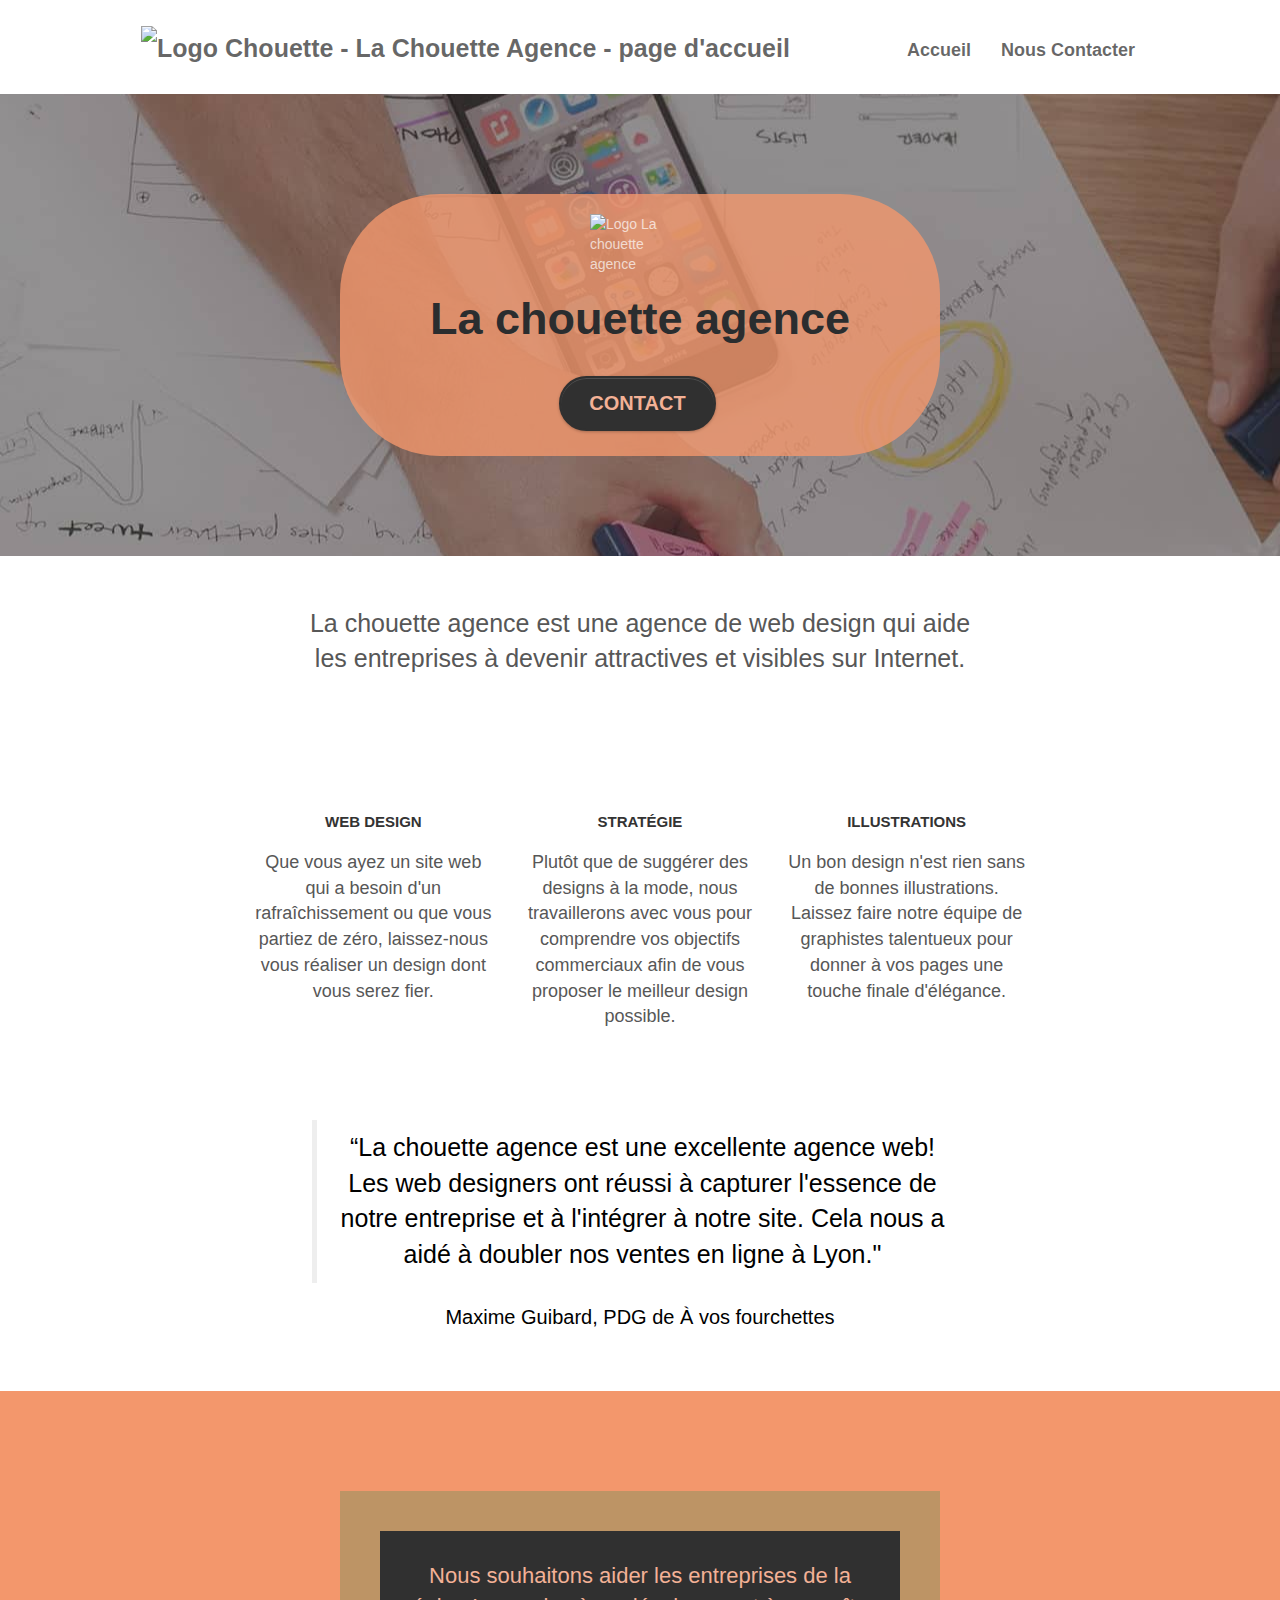
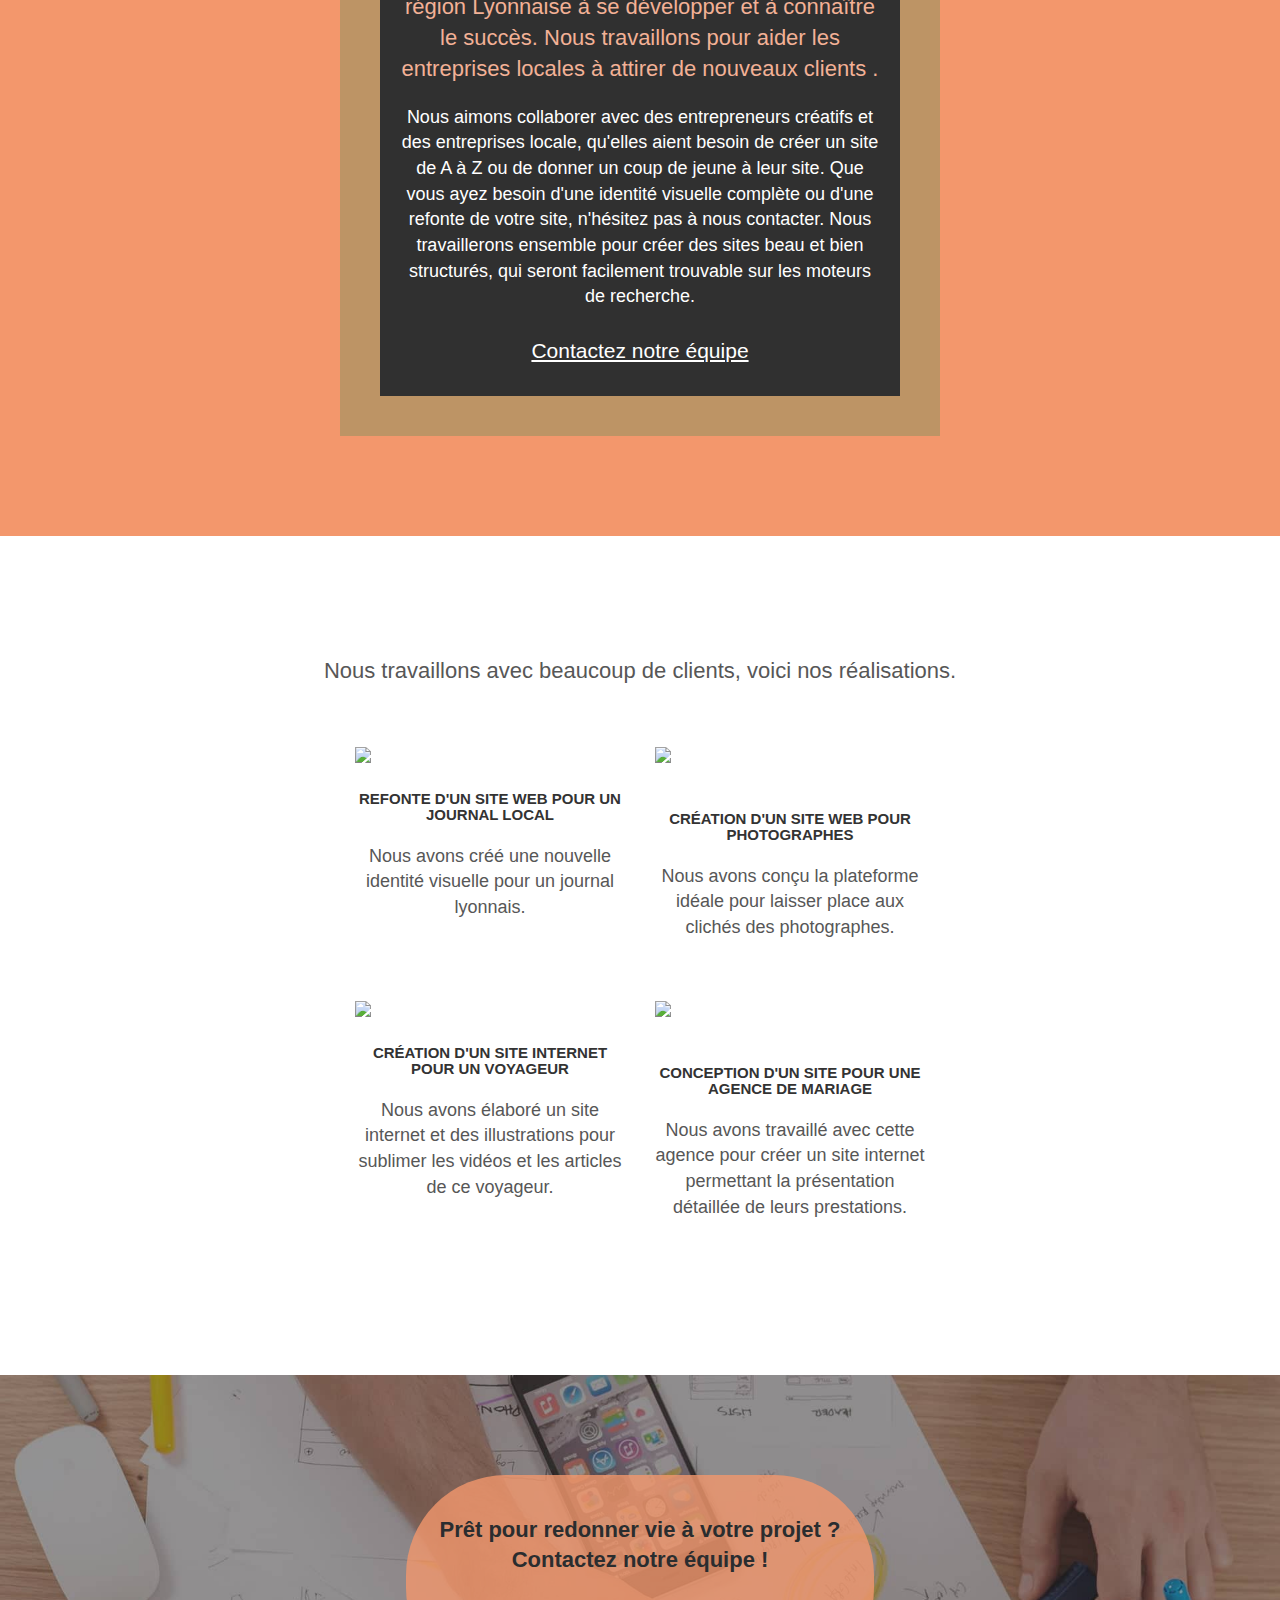
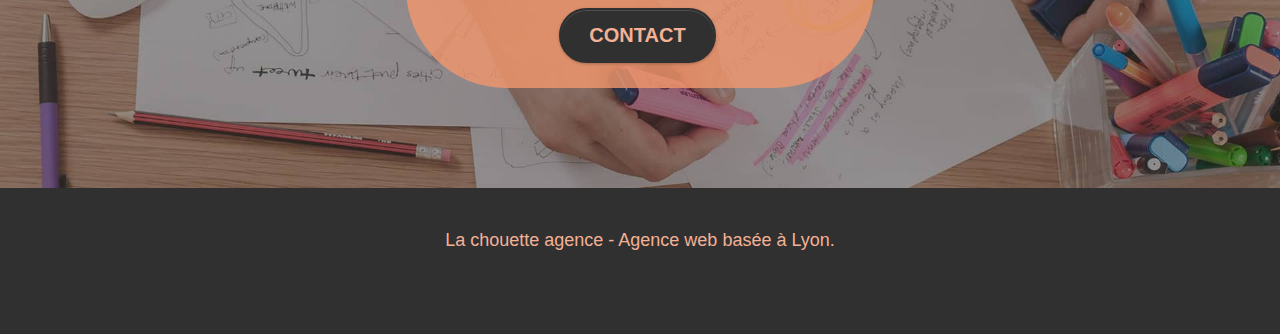
==== index.html @ 779ee321 "Contrast tweak" ====
<!doctype html>

<!-- langue fr -->
<html lang="fr-fr">
	
<head>
    <meta charset="utf-8">
    <meta name="viewport" content="width=device-width, initial-scale=1.0, viewport-fit=cover">
   
	<!-- supression balise meta keywords -->

	<!-- titre et description avec mots clefs -->
    <title>La Chouette Agence | Entreprise de Web design à Lyon</title>
	<meta name="description" content="Entreprise de web design situé a Lyon, conception ou refonte de votre site web, La chouette agence apporte son expertise aux entreprises et vous accompagne dans votre stratégie de création graphique de site web.">
    
	<link rel="canonical" href="https://Docstone.github.io/la-chouette-agence/index.html" />
	<!-- changement du favicon en png -->
    <link rel="shortcut icon" type="image/png" href="./img/favicon.png">
	<link rel="stylesheet" type="text/css" href="./css/bootstrap.min.css">
	<link rel="stylesheet" type="text/css" href="./css/font-awesome.min.css">
	<link rel="stylesheet" type="text/css" href="./css/et-line.min.css">
	<link rel="stylesheet" type="text/css" href="./css/style.css">
	
	<!-- Added defer attribute -->
	<script defer src="./js/jquery-2.1.0.min.js"></script>
	<script defer src="./js/bootstrap.min.js"></script>
	<script defer src="./js/blocs.min.js"></script>
	<script defer src="./js/jquery.touchSwipe.min.js"></script>
	<script defer src="./js/gmaps.min.js"></script>
    
	<!-- Analytics -->
	<!-- Global site tag (gtag.js) - Google Analytics -->
	<script async src="https://www.googletagmanager.com/gtag/js?id=G-BGSCQG3C2S"></script>
	<script>
	window.dataLayer = window.dataLayer || [];
	function gtag(){dataLayer.push(arguments);}
	gtag('js', new Date());

	gtag('config', 'G-CF6H5N7N02');
	</script>
	
	<!-- Search Console Validation -->
	<meta name="google-site-verification" content="vYrtSGCe31NIFVa64CHP50HVrEMsfzsFNHKyQvnLWdw" />
	
	<!-- Analytics END -->
    
</head>
<body>
	<!-- Principal conteneur -->
	<div class="page-container">
		
	<!-- bloc-0 -->
		<div class="bloc bgc-white l-bloc " id="bloc-0">
			<div class="container bloc-sm">

				<nav class="navbar row">
					<div class="navbar-header">
						<!-- supression texte 1px -->
						<!-- ajout attribut alt & plus grande police -->
						<a class="navbar-brand" href="index.html"><img src="img/la-chouette-agence.png" alt="Logo Chouette - La Chouette Agence - page d'accueil" height="50" /></a>
						<!-- supression texte 1px -->
						<button id="nav-toggle" type="button" class="ui-navbar-toggle navbar-toggle" data-toggle="collapse" data-target=".navbar-1">
							<span class="sr-only">Toggle navigation</span><span class="icon-bar"></span><span class="icon-bar"></span><span class="icon-bar"></span>
						</button>
					</div>
					<div class="collapse navbar-collapse navbar-1 special-dropdown-nav">
						<ul class="site-navigation nav navbar-nav">
							<li>
								<a class="nav-link" href="index.html">Accueil</a>
							</li>
							<!-- supression list-item vide -->
							<li>
								<!-- renommer page contact / supression charactere unicode-->
								<a class="nav-link" href="contact.html">Nous Contacter</a>
							</li>
						</ul>
					</div>
				</nav>
			</div>
		</div>
		<!-- bloc-0 END -->

		<!-- bloc-1-presentation -->
		<div class="bloc bgc-dark-slate-blue bg-banniere d-bloc bg-t-edge bloc-bg-texture texture-paper b-parallax" id="bloc-1-hero">
			<div class="container bloc-lg">
				<div class="row tight-width-whitespace">
					<div class="col-sm-12 bg-contrast rounded">
						<img src="img/logo.png" class="center-block image-resize-mode" width="100" alt="Logo La chouette agence"/>
						<h1 class="text-center hero-bloc-text tc-white">
							La chouette agence
						</h1>
						<div class="text-center">
							<a href="contact.html" class="btn btn-lg btn-clean btn-rd cta-hero btn-atomic-tangerine" id="cta-hero">Contact</a>
						</div>
					</div>
				</div>
			</div>
		</div>
		<!-- bloc-1-presentation END -->

		<!-- bloc-2-services -->
		<div class="bloc bgc-white l-bloc" id="bloc-2-services">
			<div class="container bloc-md">
				<div class="row">
					<div class="col-sm-12 text-center">
						<!-- replaced img with h2 -->
						<h2 class="title">La chouette agence est une agence de web design qui aide les entreprises à devenir attractives et visibles sur Internet.</h2>
					</div>
				</div>
				<div class="row voffset-lg med-width-whitespace">
					<div class="col-sm-4">
						<div class="text-center">
							<span class="et-icon-browser sm-shadow icon-dark-slate-blue icons icon-lg"></span>
						</div>
						<h3 class="mg-md text-center">
							Web design
						</h3>
						<p class="text-center ">
							Que vous ayez un site web qui a besoin d'un rafraîchissement ou que vous partiez de zéro, laissez-nous vous réaliser un design dont vous serez fier.
						</p>
					</div>
					<div class="col-sm-4">
						<div class="text-center">
							<span class="et-icon-presentation sm-shadow icon-dark-slate-blue icons icon-lg"></span>
						</div>
						<h3 class="mg-md text-center">
							Stratégie
						</h3>
						<p class="text-center ">
							Plutôt que de suggérer des designs à la mode, nous travaillerons avec vous pour comprendre vos objectifs commerciaux afin de vous proposer le meilleur design possible.<br>
						</p>
					</div>
					<div class="col-sm-4">
						<div class="text-center">
							<span class="et-icon-edit sm-shadow icon-dark-slate-blue icons icon-lg"></span>
						</div>
						<h3 class="mg-md text-center">
							Illustrations
						</h3>
						<p class="text-center ">
							Un bon design n'est rien sans de bonnes illustrations. Laissez faire notre équipe de graphistes talentueux pour donner à vos pages une touche finale d'élégance.
						</p>
					</div>
				</div>
				<div class="row voffset-lg voffset">
					<div class="col-xs-12 col-md-8 col-md-offset-2 text-center">
						<!-- replaced img with blockquote -->
						<blockquote class="quote">
							“La chouette agence est une excellente agence web! Les
							web designers ont réussi à capturer l'essence de notre
							entreprise et à l'intégrer à notre site. Cela nous a aidé à
							doubler nos ventes en ligne à Lyon."
						</blockquote>
						<p class="quote__sign">Maxime Guibard, PDG de À vos fourchettes</p>
					</div>
				</div>
			</div>
		</div>
		<!-- bloc-2-services END -->

		<!-- bloc-3-what-i-do -->
		<div class="bloc tc-white bgc-atomic-tangerine bg-presentation d-bloc bloc-bg-texture texture-paper b-parallax" id="bloc-3-what-i-do">
			<div class="container bloc-lg">
				<div class="row tight-width-whitespace black-background">
					<div class="col-sm-12 bgc-black">
						<h2 class="mg-md text-center tc-white text-contrast">
							Nous souhaitons aider les entreprises de la région Lyonnaise à se développer et à connaître le succès. Nous travaillons pour aider les entreprises locales à attirer de nouveaux clients .<br>
						</h2>
						<p class="text-center white">
							Nous aimons collaborer avec des entrepreneurs créatifs et des entreprises locale, qu'elles aient besoin de créer un site de A à Z ou de donner un coup de jeune à leur site. Que vous ayez besoin d'une identité visuelle complète ou d'une refonte de votre site, n'hésitez pas à nous contacter. Nous travaillerons ensemble pour créer des sites beau et bien structurés, qui seront facilement trouvable sur les moteurs de recherche. <br><br>
							 <a class="link-contrast" href="contact.html">Contactez notre équipe</a>
						</p>
					</div>
				</div>
			</div>
		</div>
		<!-- bloc-3-what-i-do END -->

		<!-- bloc-4-portfolio -->
		<div class="bloc bgc-white bg-lines-h2-bg bg-repeat l-bloc" id="bloc-4-portfolio">
			<div class="container bloc-lg">
				<div class="row">
					<div class="col-sm-12 text-center">
						<h2>Nous travaillons avec beaucoup de clients, voici nos réalisations.</h2>
					</div>
				</div>
				<div class="row tight-width-whitespace portfolio-row">
					<div class="col-sm-6">
						<a href="#" data-lightbox="img/1-LG.jpg" data-gallery-id="gallery-1" data-caption="Refonte d'un site web pour un journal local" data-frame="snapshot-lb"><img src="img/1.jpg" alt="Refonte d'un site web pour journal" class="img-responsive portfolio-thumb" /></a>
						<h3 class="mg-md text-center">
							Refonte d'un site web pour un journal local
						</h3>
						<p class="text-center">
							Nous avons créé une nouvelle identité visuelle pour un journal lyonnais.
						</p>
					</div>
					<div class="col-sm-6">
						<a href="#" data-lightbox="img/2-LG.jpg" data-gallery-id="gallery-1" data-caption="Création d'un site web pour photographes" data-frame="snapshot-lb"><img src="img/2.jpg" class="img-responsive portfolio-thumb" alt="Création d'un site web pour photographes" /></a>
						<h3 class="mg-md text-center">
							Création d'un site web pour photographes
						</h3>
						<p class="text-center">
							Nous avons conçu la plateforme idéale pour laisser place aux clichés des photographes.
						</p>
					</div>
				</div>
				<div class="row tight-width-whitespace portfolio-row">
					<div class="col-sm-6">
						<a href="#" data-lightbox="img/3-LG.jpg" data-gallery-id="gallery-1" data-caption="Création d'un site internet pour un voyageur" data-frame="snapshot-lb"><img src="img/3.jpg" class="img-responsive portfolio-thumb" alt="Création d'un site web pour voyageur"/></a>
						<h3 class="mg-md text-center">
							Création d'un site internet pour un voyageur
						</h3>
						<p class="text-center">
							Nous avons élaboré un site internet et des illustrations pour sublimer les vidéos et les articles de ce voyageur.
						</p>
					</div>
					<div class="col-sm-6">
						<a href="#" data-lightbox="img/4-LG.jpg" data-gallery-id="gallery-1" data-caption="Conception d'un site pour une agence de mariage" data-frame="snapshot-lb"><img src="img/4.jpg" class="img-responsive portfolio-thumb" alt="Création d'un site web pour agence de mariage" /></a>
						<h3 class="mg-md text-center">
							Conception d'un site pour une agence de mariage
						</h3>
						<p class="text-center">
							Nous avons travaillé avec cette agence pour créer un site internet permettant la présentation détaillée de leurs prestations.
						</p>
					</div>
				</div>
			</div>
		</div>
		<!-- bloc-4-portfolio END -->

		<!-- bloc-5-cta -->
		<div class="bloc bgc-dark-slate-blue bg-banniere d-bloc bloc-bg-texture texture-paper" id="bloc-5-cta">
			<div class="container bloc-lg">
				<div class="row bg-contrast rounded bot-container">
					<h2 class="text-center tc-white font-700">
						Prêt pour redonner vie à votre projet ?<br>Contactez notre équipe !
					</h2>
					<div class="col-sm-12 text-center">
						<a href="contact.html" class="btn btn-atomic-tangerine btn-clean btn-rd btn-lg cta-hero">Contact</a>
					</div>
				</div>
			</div>
		</div>
		<!-- bloc-5-cta END -->

		<!-- ScrollToTop Button -->
		<a class="bloc-button btn btn-d scrollToTop" onclick="scrollToTarget('1')"><span class="fa fa-chevron-up"></span></a>
		<!-- ScrollToTop Button END-->

		<!-- Footer - bloc-8 -->
		<div class="bloc bgc-black d-bloc" id="bloc-8">
			<div class="container bloc-sm">
				<div class="row">
					<div class="col-sm-12">
						<p class="text-center white text-contrast">
							La chouette agence - Agence web basée à Lyon.<br>
						</p>
						<div class="row row-no-gutters social">
							<div class="col-sm-3">
								<div class="text-center">
									<a class="social" title="Twitter" href="https://twitter.com/"><span class="fa fa-twitter icon-md"></span></a>
								</div>
							</div>
							<div class="col-sm-3">
								<div class="text-center">
									<a  class="social" title="Facebook" href="https://www.facebook.com/"><span class="fa fa-facebook icon-md"></span></a>
								</div>
							</div>
							<div class="col-sm-3">
								<div class="text-center">
									<a class="social" title="Dribble" href="https://dribble.com/"><span class="fa fa-dribbble icon-md"></span></a>
								</div>
							</div>
							<div class="col-sm-3">
								<div class="text-center">
									<a class="social" title="Instagram" href="https://www.instagram.com/"><span class="fa fa-instagram icon-md"></span></a>
								</div>
							</div>
							<!-- Supression div Keyword  -->
						</div>
						<!-- supression des liens annuaire et partenaire non pertinents -->
					</div>
				</div>
			</div>
		</div>
	<!-- Footer - bloc-8 END -->
	</div>
<!-- Principal conteneur END -->
    

</body>
</html>
---- css/style.css ----
body {
    margin: 0;
    padding: 0;
    background: #FFF;
    overflow-x: hidden;
    -webkit-font-smoothing: antialiased;
    -moz-osx-font-smoothing: grayscale;
}

a,
button {
    transition: all .3s ease-in-out;
    outline: none;
}

a:hover {
    text-decoration: none;
    cursor: pointer;
}

#page-loading-blocs-notifaction {
    position: fixed;
    top: 0;
    bottom: 0;
    width: 100%;
    z-index: 100000;
    background: #FFFFFF url("../img/pageload-spinner.gif") no-repeat center center;
}

.bloc {
    width: 100%;
    clear: both;
    background: 50% 50% no-repeat;
    padding: 0 50px;
    -webkit-background-size: cover;
    -moz-background-size: cover;
    -o-background-size: cover;
    background-size: cover;
    position: relative;
}

.bloc .container {
    padding-left: 0;
    padding-right: 0;
}

.bloc-lg {
    padding: 100px 50px;
}

.bloc-md {
    padding: 50px;
}

.bloc-sm {
    padding: 20px 50px;
}

.bg-center,
.bg-l-edge,
.bg-r-edge,
.bg-t-edge,
.bg-b-edge,
.bg-tl-edge,
.bg-bl-edge,
.bg-tr-edge,
.bg-br-edge,
.bg-repeat {
    -webkit-background-size: auto;
    -moz-background-size: auto;
    -o-background-size: auto;
    background-size: auto;
}

.bg-repeat {
    background: repeat;
}

.bg-t-edge {
    background: top no-repeat;
}

.bloc-bg-texture::before {
    content: "";
    background-size: 2px 2px;
    position: absolute;
    top: 0;
    bottom: 0;
    left: 0;
    right: 0;
}

.texture-paper::before {
    background: url("../img/texture-paper.png");
    background-size: 280px 280px;
}

.b-parallax {
    background-attachment: fixed;
}

.d-bloc {
    color: rgba(255, 255, 255, .7);
}

.d-bloc button:hover {
    color: rgba(255, 255, 255, .9);
}

.d-bloc .icon-round,
.d-bloc .icon-square,
.d-bloc .icon-rounded,
.d-bloc .icon-semi-rounded-a,
.d-bloc .icon-semi-rounded-b {
    border-color: rgba(255, 255, 255, .9);
}

.d-bloc .divider-h span {
    border-color: rgba(255, 255, 255, .2);
}

.d-bloc .a-btn,
.d-bloc .navbar a,
.d-bloc .navbar-brand,
.d-bloc a .icon-sm,
.d-bloc a .icon-lg,
.d-bloc a .icon-xl,
.d-bloc h1 a,
.d-bloc h2 a,
.d-bloc h3 a,
.d-bloc h4 a,
.d-bloc h5 a,
.d-bloc h6 a
{
    color: white;
}

.d-bloc .a-btn:hover,
.d-bloc .navbar a:hover,
.d-bloc .navbar-brand:hover,
.d-bloc a:hover .icon-sm,
.d-bloc a:hover .icon-md,
.d-bloc a:hover .icon-lg,
.d-bloc a:hover .icon-xl,
.d-bloc h1 a:hover,
.d-bloc h2 a:hover,
.d-bloc h3 a:hover,
.d-bloc h4 a:hover,
.d-bloc h5 a:hover,
.d-bloc h6 a:hover
{
    color: rgba(255, 255, 255, 1);
}

.d-bloc .navbar-toggle .icon-bar {
    background: rgba(255, 255, 255, 1);
}

.d-bloc .btn-wire,
.d-bloc .btn-wire:hover {
    color: rgba(255, 255, 255, 1);
    border-color: rgba(255, 255, 255, 1);
}

.d-bloc .panel {
    color: rgba(0, 0, 0, .5);
}

.d-bloc .panel button:hover {
    color: rgba(0, 0, 0, .7);
}

.d-bloc .panel icon {
    border-color: rgba(0, 0, 0, .7);
}

.d-bloc .panel .divider-h span {
    border-color: rgba(0, 0, 0, .1);
}

.d-bloc .panel .a-btn {
    color: rgba(0, 0, 0, .6);
}

.d-bloc .panel .a-btn:hover {
    color: rgba(0, 0, 0, 1);
}

.d-bloc .panel .btn-wire,
.d-bloc .panel .btn-wire:hover {
    color: rgba(0, 0, 0, .7);
    border-color: rgba(0, 0, 0, .3);
}

.d-bloc .panel,
.l-bloc {
    color: rgba(0, 0, 0, .5);
}



.l-bloc .icon-round,
.l-bloc .icon-square,
.l-bloc .icon-rounded,
.l-bloc .icon-semi-rounded-a,
.l-bloc .icon-semi-rounded-b {
    border-color: rgba(0, 0, 0, .7);
}

.d-bloc .panel .divider-h span,
.l-bloc .divider-h span {
    border-color: rgba(0, 0, 0, .1);
}

.d-bloc .panel .a-btn,
.l-bloc .a-btn,
.l-bloc .navbar a,
.l-bloc .navbar-brand,
.l-bloc a .icon-sm,
.l-bloc a .icon-md,
.l-bloc a .icon-lg,
.l-bloc a .icon-xl,
.l-bloc h1 a,
.l-bloc h2 a,
.l-bloc h3 a,
.l-bloc h4 a,
.l-bloc h5 a,
.l-bloc h6 a,
.l-bloc p a {
    color: rgba(0, 0, 0, .6);
}

.d-bloc .panel .a-btn:hover,
.l-bloc .a-btn:hover,
.l-bloc .navbar a:hover,
.l-bloc .navbar-brand:hover,
.l-bloc a:hover .icon-sm,
.l-bloc a:hover .icon-md,
.l-bloc a:hover .icon-lg,
.l-bloc a:hover .icon-xl,
.l-bloc h1 a:hover,
.l-bloc h2 a:hover,
.l-bloc h3 a:hover,
.l-bloc h4 a:hover,
.l-bloc h5 a:hover,
.l-bloc h6 a:hover,
.l-bloc p a:hover {
    color: rgba(0, 0, 0, 1);
}

.l-bloc .navbar-toggle .icon-bar {
    color: rgba(0, 0, 0, .6);
}

.d-bloc .panel .btn-wire,
.d-bloc .panel .btn-wire:hover,
.l-bloc .btn-wire,
.l-bloc .btn-wire:hover {
    color: rgba(0, 0, 0, .7);
    border-color: rgba(0, 0, 0, .3);
}

.voffset {
    margin-top: 30px;
}

.voffset-lg {
    margin-top: 80px;
}

.row-no-gutters {
    margin-right: 0;
    margin-left: 0;
}

.row.row-no-gutters > [class^="col-"],
.row.row-no-gutters > [class*=" col-"] {
    padding-right: 0;
    padding-left: 0;
}

#bloc-1-hero h1 {
    font-size: 4.5rem;
    font-weight: 700;
}

.navbar {
    margin-bottom: 0;
    z-index: 1;
}

.navbar-brand {
    height: auto;
    padding: 3px 15px;
    font-size: 25px;
    font-weight: normal;
    font-weight: 600;
    line-height: 44px;
}

.navbar-brand img {
    max-height: 200px;
    margin: 0 5px 0 0;
    display: inline;
}

.navbar-brand img[src$=svg] {
    min-width: 100px;
}

.nav-center .navbar-brand img {
    margin: 0;
}

.navbar .nav {
    padding-top: 2px;
    margin-right: -16px;
    float: right;
    z-index: 1;
}

.nav > li {
    float: left;
    margin-top: 4px;
    font-size: 16px;
}

.navbar-nav .open .dropdown-menu > li > a {
    text-align: inherit;
}

.nav > li a:hover{
    text-decoration: underline;
    border-radius: 60px;
    background: transparent;
}

.nav > li a:focus {
    text-decoration: underline;
    border-radius: 60px;
    border: 2px solid black;
}

.navbar-toggle {
    margin: 10px 10px 0 0;
    border: 0px;
}

.navbar-toggle:hover {
    background: transparent;
}

.navbar-toggle .icon-bar {
    background-color: rgba(0, 0, 0, .5);
    width: 26px;
}

.nav-invert .navbar .nav {
    float: left;
}

.nav-invert .navbar-header,
.nav-invert .navbar-brand {
    float: right;
    position: relative;
    z-index: 2;
}

@media (min-width: 768px) {
    .site-navigation {
        position: absolute;
        top: 50%;
        right: 20px;
        transform: translate(0, -50%);
        -webkit-transform: translateY(-50%);
    }
    .nav > li .dropdown-menu a,
    .nav > li .dropdown-menu a:hover {
        color: #484848;
    }
    .nav-invert .site-navigation {
        left: 0;
        right: 0;
    }
    .nav-center {
        text-align: center;
    }
    .nav-center .navbar-header {
        width: 100%;
    }
    .nav-center .navbar-header,
    .nav-center .navbar-brand,
    .nav-center .nav > li {
        float: none;
        display: inline-block;
    }
    .nav-center .site-navigation {
        position: relative;
        width: 100%;
        right: 0;
        margin-right: 0px;
        margin-top: 20px;
    }
    .nav-center.mini-nav .navbar-toggle {
        float: none;
        margin: 10px auto 0;
    }
}

.nav > li > .dropdown a {
    background: none;
    display: block;
    padding: 14px 15px;
}

nav .caret {
    margin: 0 5px;
}

.dropdown-menu .dropdown-menu {
    top: -8px;
    left: 100%;
}

.dropdown-menu .dropmenu-flow-right {
    top: 100%;
    left: 0;
    margin-left: -1px;
    border-top-left-radius: 0;
    border-top-right-radius: 0;
}

.dropdown-menu .dropdown span {
    border: 4px solid black;
    border-top-color: transparent;
    border-right-color: transparent;
    border-bottom-color: transparent;
    margin: 6px -5px 0 0;
    float: right;
}

.mg-md {
    margin-top: 10px;
    margin-bottom: 20px;
}

.mg-lg {
    margin-top: 10px;
    margin-bottom: 40px;
}

.btn {
    margin: 0 5px 5px 0;
}

.btn.pull-right {
    margin: 0 0 5px 5px;
}

.btn-d,
.btn-d:hover,
.btn-d:focus {
    color: #FFFFFF;
    background: rgba(255, 255, 255, 0.3);
}

button {
    outline: none;
}

.btn-rd {
    border-radius: 40px;
}

.btn-clean {
    border: 2px solid rgba(0, 0, 0, .08);
    border-bottom-color: rgba(0, 0, 0, .1);
    text-shadow: 0 1px 0 rgba(0, 0, 1, .1);
    box-shadow: 0 1px 3px rgba(0, 0, 1, .25), inset 0 1px 0 0 rgba(255, 255, 255, .15);
}

.icon-md{
    font-size: 30px!important;
}

.icon-lg {
    font-size: 60px;
}

.sm-shadow {
    text-shadow: 0 1px 2px rgba(0, 0, 0, .3);
}

.panel-sq,
.panel-sq .panel-heading,
.panel-sq .panel-footer {
    border-radius: 0;
}

.panel-rd {
    border-radius: 30px;
}

.panel-rd .panel-heading {
    border-radius: 29px 29px 0 0;
}

.panel-rd .panel-footer {
    border-radius: 0 0 29px 29px;
}

.form-control {
    border-color: rgba(0, 0, 0, .1);
    box-shadow: none;
}

.scrollToTop {
    width: 40px;
    height: 40px;
    position: fixed;
    bottom: 20px;
    right: 20px;
    opacity: 0;
    z-index: 500;
    transition: all .3s ease-in-out;
}

.scrollToTop span {
    margin-top: 6px;
}

.showScrollTop {
    font-size: 14px;
    opacity: 1;
}

a[data-lightbox] {
    position: relative;
    display: block;
    text-align: center;
}

a[data-lightbox]:hover::before {
    content: "+";
    font-family: "HelveticaNeue-Light", "Helvetica Neue Light", "Helvetica Neue", Helvetica, Arial;
    font-size: 32px;
    width: 50px;
    height: 50px;
    margin-left: -25px;
    border-radius: 50%;
    background: rgba(0, 0, 0, .6);
    color: #FFF;
    font-weight: 100;
    z-index: 1;
    position: absolute;
    top: 50%;
    transform: translateY(-50%);
    -webkit-transform: translateY(-50%);
}

a[data-lightbox]:hover img {
    opacity: 0.6;
    -webkit-animation-fill-mode: none;
    animation-fill-mode: none;
}

#lightbox-modal {
    display: flex;
    align-items: center;
}

#lightbox-modal .modal-dialog {
    width: 90%;
    max-width: 900px;
    margin: 0 auto 0;
}

#lightbox-modal .modal-dialog img {
    max-height: 90vh;
    margin: 0 auto;
}

.lightbox-caption {
    padding: 20px;
    color: #FFF;
    background: rgba(0, 0, 0, .5);
    position: absolute;
    left: 15px;
    right: 15px;
    bottom: 5px;
}

.close-lightbox {
    color: #FFF;
    font-size: 30px;
    position: absolute;
    top: 20px;
    right: 20px;
    z-index: 20;
    background: rgba(0, 0, 0, .5);
    border: none;
    line-height: 30px;
    padding: 0 9px 5px;
    opacity: 0.3;
}

.close-lightbox:hover,
.next-lightbox:hover,
.prev-lightbox:hover {
    opacity: 1.0;
    color: #FFF;
}

.next-lightbox,
.prev-lightbox {
    font-size: 20px;
    color: rgba(255, 255, 255, .9);
    background: rgba(0, 0, 0, .5);
    transition: all .2s ease-in-out;
    position: absolute;
    top: 45%;
    z-index: 1;
    opacity: 0.4;
}

.next-lightbox {
    padding: 6px 8px 1px 13px;
    right: 25px;
}

.prev-lightbox {
    padding: 6px 13px 1px 10px;
    left: 25px;
}

.snapshot-lb .modal-body {
    padding-bottom: 45px;
}

.snapshot-lb .lightbox-caption {
    padding: 0;
    color: rgba(0, 0, 0, .5);
    background: none;
}

h1,
h2,
h3,
h4,
h5,
h6,
p,
label,
.btn,
a {
    font-family: "helvetica";
    font-weight: 400;
    color: #575757;
}

.container {
    max-width: 1000px;
}

.hero-bloc-text {
    font-size: 38px;
}

.hero-bloc-text-sub {
    font-size: 36px;
}

.statement-bloc-text {
    line-height: 26px;
    font-style: italic;
    font-size: 20px;
    text-align: center;
    font-weight: lighter;
    max-width: 520px;
    margin: auto auto auto auto;
}

p {
    font-size: 11px;
}

.tight-width-whitespace {
    max-width: 600px;
    margin: auto auto auto auto;
}

.h1 {
    font-size: 20px;
    font-family: "Open Sans";
}

.cta-hero {
    margin-top: 22px;
    color: #FFFFFF;
    text-transform: uppercase;
    padding: 12px 28px 12px 28px;
    font-size: 20px;
    font-weight: 700;
}

.social {
    max-width: 400px;
    margin: auto auto auto auto;
}

h2 {
    font-size: 22px;
    line-height: 1.4em;
}

h3 {
    font-size: 15px;
    text-transform: uppercase;
    font-weight: 700;
    color: #333333;
}

.med-width-whitespace {
    max-width: 800px;
    margin: auto auto auto auto;
    box-shadow: 0px 0px 0px #000000;
}

h1 {
    color: #333333;
}

h4 {
    color: #333333;
}

.icons {
    margin-bottom: 14px;
    margin-top: 24px;
}

.white {
    color: #FFFFFF;
}

.portfolio-thumb {
    margin-bottom: 24px;
}

.portfolio-row {
    margin-bottom: 44px;
    margin-top: 50px;
}

.avatar {
    box-shadow: 0px 4px 9px rgba(0, 0, 0, 0.3);
}

.black-background {
    background-color: rgba(165, 147, 99, 0.7);
    padding: 40px 40px 40px 40px;
}

.bold-link {
    font-weight: 900;
    text-decoration: underline;
}

.bgc-white {
    background-color: #FFFFFF;
}

.bgc-dark-slate-blue {
    background-color: #364577;
}

.bgc-atomic-tangerine {
    background-color: #F3976C;
}

.tc-white {
    color: #2A2D2F;
}

.btn-atomic-tangerine {
    background: #303030;
    color: #F3B196;
    border: 2px solid #303030;
}

.btn-atomic-tangerine:hover, .btn-atomic-tangerine:focus {
    background: #ccc5c5;
    color: #303030;
    border: 2px solid black;
}

.ltc-white {
    color: #FFFFFF;
}

.ltc-white:hover {
    color: #cccccc;
}

.ltc-atomic-tangerine {
    color: #F3976C;
}

.ltc-atomic-tangerine:hover {
    color: #c27956;
}

.icon-dark-slate-blue {
    color: #364577;
    border-color: #364577;
}

.bg-dots-bg {
    background-image: url("../img/dots-bg.png");
}

.bg-lines-h2-bg {
    background-image: url("../img/lines-h2-bg.png");
}

.bg-banniere {
    background-image: url("../img/la-chouette-agence-banniere.jpg");
}

.bg-presentation {
    background-image: url("../img/image-de-presentation.jpeg");
}

@media (max-width: 1024px) {
    .bloc {
        padding-left: 20px;
        padding-right: 20px;
    }
    .bloc.full-width-bloc,
    .bloc-tile-2.full-width-bloc .container,
    .bloc-tile-3.full-width-bloc .container,
    .bloc-tile-4.full-width-bloc .container {
        padding-left: 0;
        padding-right: 0;
    }
}

@media (max-width: 992px) and (min-width: 768px) {
    .navbar .nav {
        max-width: 80%
    }
    .nav-center.navbar .nav {
        max-width: 100%
    }
}

@media only screen and (min-device-width: 768px) and (max-device-width: 1024px) and (orientation: landscape) {
    .b-parallax {
        background-attachment: scroll;
    }
}

@media only screen and (min-device-width: 1024px) and (max-device-width: 1366px) and (-webkit-min-device-pixel-ratio: 1.5) {
    .b-parallax {
        background-attachment: scroll;
    }
}

@media (max-width: 991px) {
    .container {
        width: 100%;
    }
    .b-parallax {
        background-attachment: scroll;
    }
    .page-container,
    #hero-bloc {
        overflow-x: hidden;
        position: relative;
    }
    .bloc {
        padding-left: constant(safe-area-inset-left);
        padding-right: constant(safe-area-inset-right);
    }
    .bloc-group,
    .bloc-group .bloc {
        display: block;
        width: 100%;
    }
    .bloc-fill-screen .fill-bloc-top-edge,
    .bloc-fill-screen .fill-bloc-bottom-edge {
        padding: 0 20px;
        padding-left: constant(safe-area-inset-left);
        padding-right: constant(safe-area-inset-right);
    }
}

@media (max-width: 767px) {
    .page-container {
        overflow-x: hidden;
        position: relative;
    }
    h1,
    h2,
    h3,
    h4,
    h5,
    h6,
    p,
    #disqus_thread {
        padding-left: 10px;
        padding-right: 10px;
    }
    .b-parallax {
        background-attachment: scroll;
    }
    .navbar .nav {
        padding-top: 0;
        border-top: 1px solid rgba(0, 0, 0, .2);
        float: none;
    }
    .navbar.row {
        margin-left: 0;
        margin-right: 0;
    }
    .site-navigation {
        position: inherit;
        transform: none;
        -webkit-transform: none;
        -ms-transform: none;
    }
    .nav > li {
        margin-top: 0;
        border-bottom: 1px solid rgba(0, 0, 0, .1);
        background: rgba(0, 0, 0, .05);
        text-align: left;
        padding-left: 15px;
        width: 100%;
    }
    .nav > li:hover {
        background: rgba(0, 0, 0, .08);
    }
    .dropdown .dropdown a .caret {
        float: none;
        margin: 5px 0 0 10px;
        border: 4px solid black;
        border-bottom-color: transparent;
        border-right-color: transparent;
        border-left-color: transparent;
    }
    #hero-bloc .navbar .nav {
        background: rgba(0, 0, 0, .8);
    }
    #hero-bloc .navbar .nav a {
        color: rgba(255, 255, 255, .6);
    }
    .hero {
        padding: 50px 0;
    }
    .hero-nav {
        left: -1px;
        right: -1px;
    }
    .navbar-collapse {
        padding: 0;
        overflow-x: hidden;
        -webkit-box-shadow: none;
        box-shadow: none;
    }
    .navbar-brand img {
        max-height: 40px;
        width: auto;
    }
    .nav-invert .navbar-header {
        float: none;
        width: 100%;
    }
    .nav-invert .navbar-toggle {
        float: left;
        margin-left: 10px;
    }
    .bloc {
        padding-left: 0;
        padding-right: 0;
    }
    .bloc-xxl,
    .bloc-xl,
    .bloc-lg {
        padding: 40px 0;
    }
    .bloc-sm,
    .bloc-md {
        padding-left: 0;
        padding-right: 0;
    }
    .bloc-tile-2 .container,
    .bloc-tile-3 .container,
    .bloc-tile-4 .container,
    .bloc-fill-screen .fill-bloc-top-edge,
    .bloc-fill-screen .fill-bloc-bottom-edge {
        padding-left: 0;
        padding-right: 0;
    }
    .a-block {
        padding: 0 10px;
    }
    .btn-dwn {
        display: none;
    }
    .voffset {
        margin-top: 5px;
    }
    .voffset-md {
        margin-top: 20px;
    }
    .voffset-lg {
        margin-top: 30px;
    }
    form {
        padding: 5px;
    }
    .close-lightbox {
        display: inline-block;
    }
    .blocsapp-device-iphone5 {
        background-size: 216px 425px;
        padding-top: 60px;
        width: 216px;
        height: 425px;
    }
    .blocsapp-device-iphone5 img {
        width: 180px;
        height: 320px;
    }
}

@media (max-width: 400px) {
    .bloc {
        padding-left: 0;
        padding-right: 0;
    }
}

@media (max-width: 767px) {
    .bloc-mob-center-text {
        text-align: center;
    }
}

/* contrast fixes */

.nav-link{
    font-size: 1.8rem;
    font-weight: 600;
}

.bg-contrast{
    background-color: hsla(19, 85%, 69%, .80);
    padding: 20px 10px;
    position: relative;
    z-index: 100;
}

.bg-contrast-black{
    background-color: hsla(0, 1%, 19%, 0.95);
    padding: 20px 10px 30px;
    border-radius: 80px;
    position: relative;
    z-index: 100;
}

.text-contrast{
    color: #F3B196;
}

.rounded{
    border-radius: 100px;
}

.title{
    font-size: 2.5rem;
    max-width: 50ch;
    margin: 0 auto 3rem auto;
}

.bgc-black{
    background-color: #303030;
    padding: 20px;
}

h2{
    font-weight: 500;
}

h3{
    font-size: 1.5rem;
}

p{
    font-size: 1.8rem;
}

.quote{
    font-size: 2.5rem;
    max-width: 50ch;
    color: black;
}

.quote__sign{
    font-size: 2rem;
    color: #000000;
}

a{
    color: white;
}

.social{
    color: #F3B196;
}

.form-label{
    font-size: 2rem;
    color: black;
}

.adress-container{
    color: black;
    text-align: center;
    margin-top: 8rem;
    line-height: 6rem;
    background-color: #303030;
    padding: 60px 0;
    border-radius: 15px;
    border: 2px solid #F3B196;
}

.adress-text{
    font-size: 2.5rem;
    font-weight: 500;
    color: #F3B196;
}

.link-contrast{
    color: #FFFFFF;
    text-decoration: underline;
    font-size: 2.1rem;
}

.link-contrast:hover{
    color: #F3B196;
    font-size: 2.1rem;
}
.bot-container{
    width: 60ch;
    margin: 0 auto;
}

.font-700{
    font-weight: 700;
}


@media (max-width: 767px){
    .img-responsive{
        margin: 0 auto;
    }
}
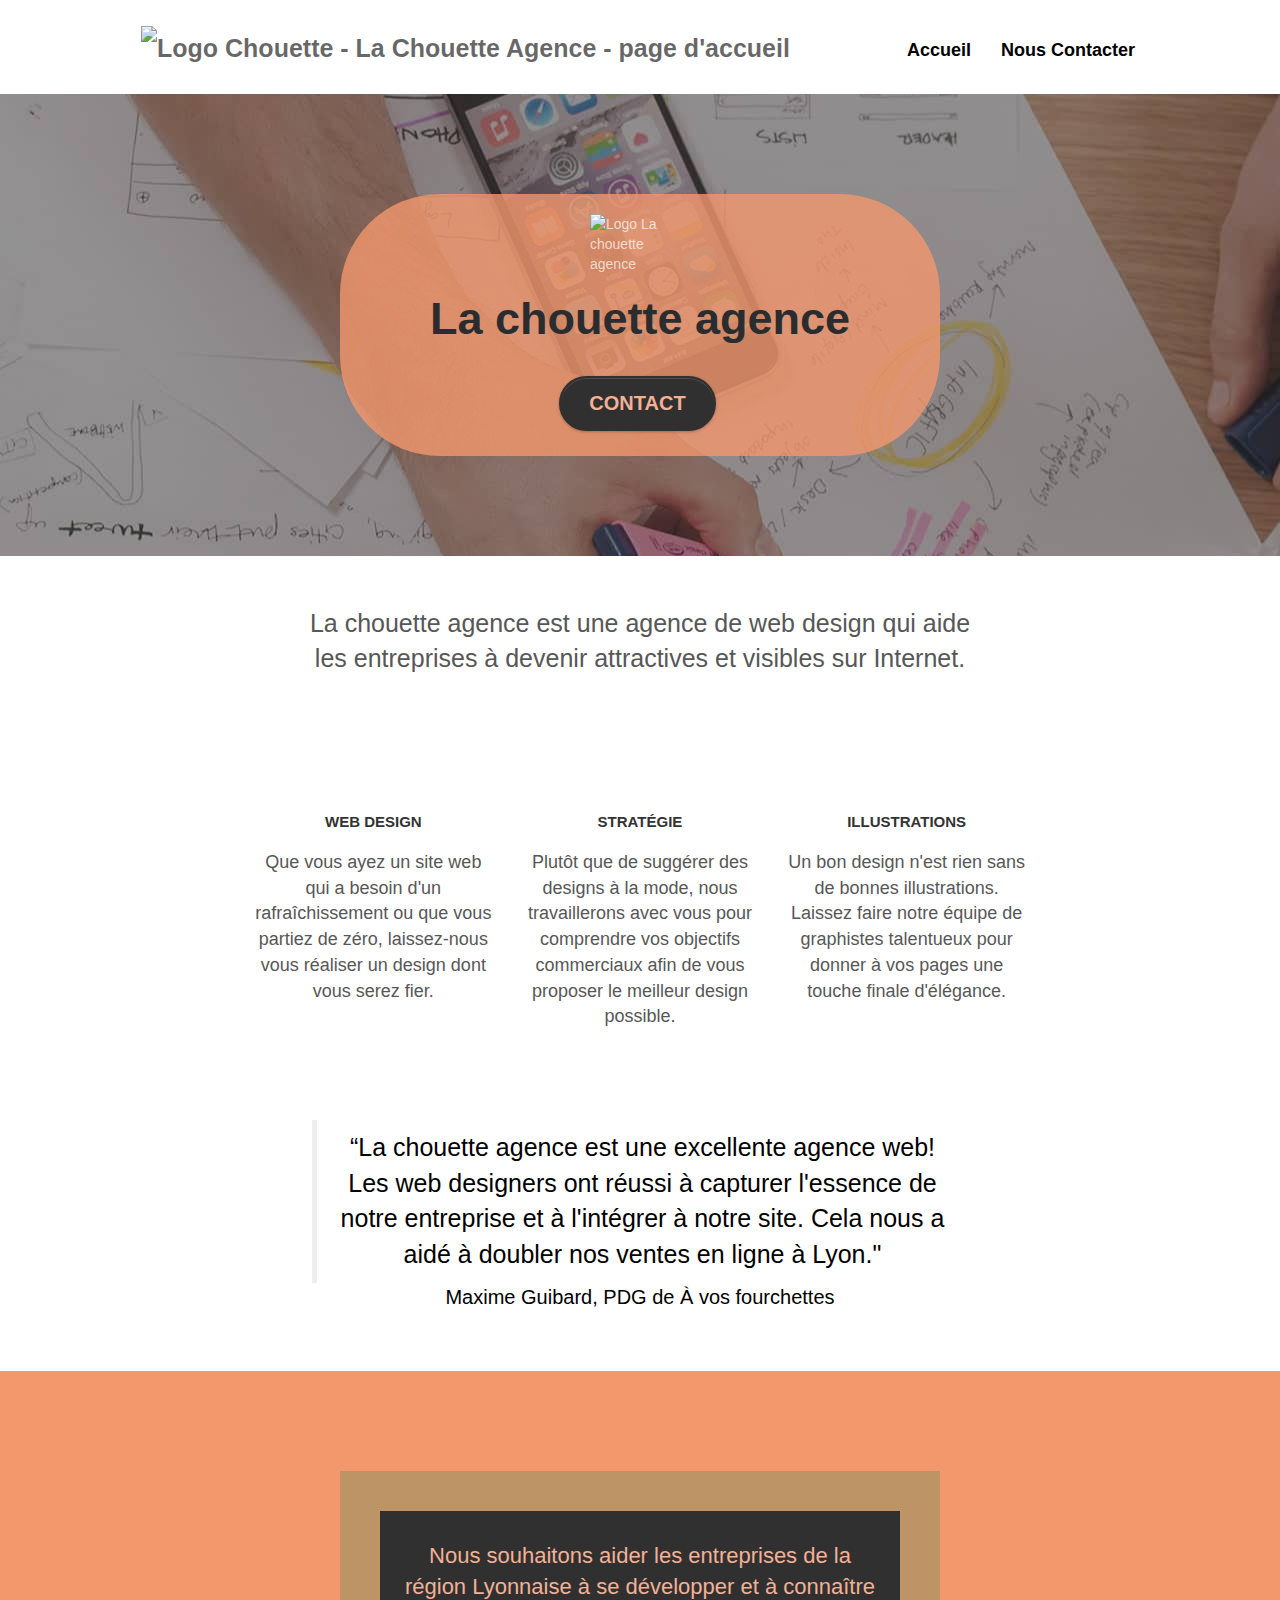
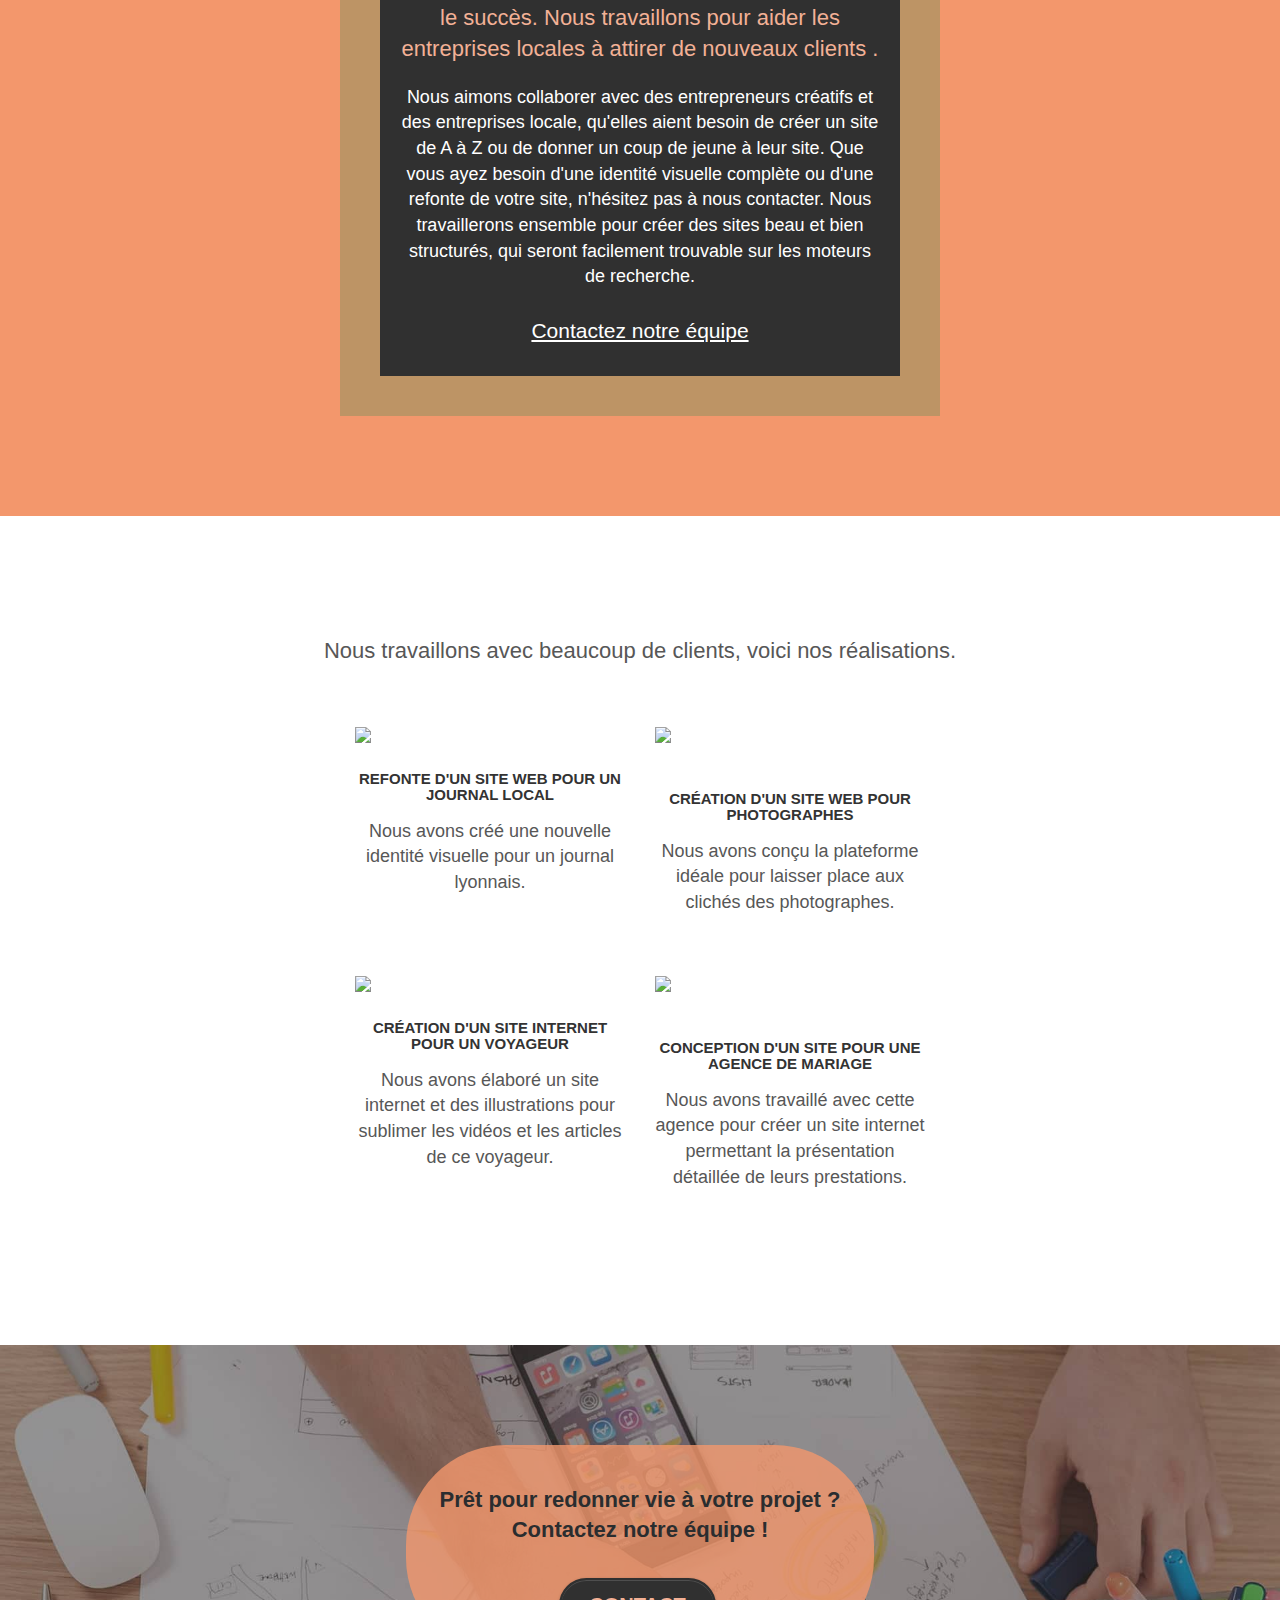
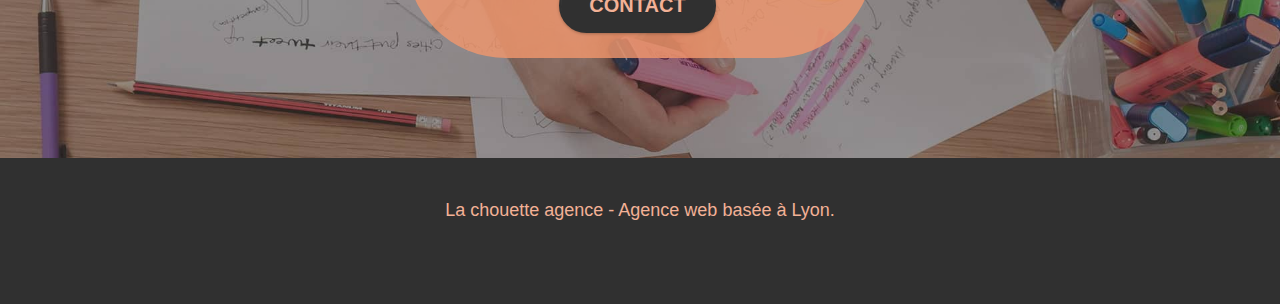
==== commit 55dd3dc7: "Responsive layout tweak" ====
--- a/index.html
+++ b/index.html
@@ -185,18 +185,18 @@
 					</div>
 				</div>
 				<div class="row tight-width-whitespace portfolio-row">
-					<div class="col-sm-6">
-						<a href="#" data-lightbox="img/1-LG.jpg" data-gallery-id="gallery-1" data-caption="Refonte d'un site web pour un journal local" data-frame="snapshot-lb"><img src="img/1.jpg" alt="Refonte d'un site web pour journal" class="img-responsive portfolio-thumb" /></a>
-						<h3 class="mg-md text-center">
+					<div class="col-sm-6 pad-bot">
+						<a href="#" data-lightbox="img/1-LG.jpg" class="focused" data-gallery-id="gallery-1" data-caption="Refonte d'un site web pour un journal local" data-frame="snapshot-lb"><img src="img/1.jpg" alt="Refonte d'un site web pour journal" class="img-responsive portfolio-thumb" /></a>
+						<h3 class="mg-tp text-center">
 							Refonte d'un site web pour un journal local
 						</h3>
 						<p class="text-center">
 							Nous avons créé une nouvelle identité visuelle pour un journal lyonnais.
 						</p>
 					</div>
-					<div class="col-sm-6">
-						<a href="#" data-lightbox="img/2-LG.jpg" data-gallery-id="gallery-1" data-caption="Création d'un site web pour photographes" data-frame="snapshot-lb"><img src="img/2.jpg" class="img-responsive portfolio-thumb" alt="Création d'un site web pour photographes" /></a>
-						<h3 class="mg-md text-center">
+					<div class="col-sm-6 pad-bot">
+						<a href="#" data-lightbox="img/2-LG.jpg" class="focused" data-gallery-id="gallery-1" data-caption="Création d'un site web pour photographes" data-frame="snapshot-lb"><img src="img/2.jpg" class="img-responsive portfolio-thumb" alt="Création d'un site web pour photographes" /></a>
+						<h3 class="mg-tp text-center">
 							Création d'un site web pour photographes
 						</h3>
 						<p class="text-center">
@@ -205,18 +205,18 @@
 					</div>
 				</div>
 				<div class="row tight-width-whitespace portfolio-row">
-					<div class="col-sm-6">
-						<a href="#" data-lightbox="img/3-LG.jpg" data-gallery-id="gallery-1" data-caption="Création d'un site internet pour un voyageur" data-frame="snapshot-lb"><img src="img/3.jpg" class="img-responsive portfolio-thumb" alt="Création d'un site web pour voyageur"/></a>
-						<h3 class="mg-md text-center">
+					<div class="col-sm-6 pad-bot">
+						<a href="#" data-lightbox="img/3-LG.jpg" class="focused" data-gallery-id="gallery-1" data-caption="Création d'un site internet pour un voyageur" data-frame="snapshot-lb"><img src="img/3.jpg" class="img-responsive portfolio-thumb" alt="Création d'un site web pour voyageur"/></a>
+						<h3 class="mg-tp text-center">
 							Création d'un site internet pour un voyageur
 						</h3>
 						<p class="text-center">
 							Nous avons élaboré un site internet et des illustrations pour sublimer les vidéos et les articles de ce voyageur.
 						</p>
 					</div>
-					<div class="col-sm-6">
-						<a href="#" data-lightbox="img/4-LG.jpg" data-gallery-id="gallery-1" data-caption="Conception d'un site pour une agence de mariage" data-frame="snapshot-lb"><img src="img/4.jpg" class="img-responsive portfolio-thumb" alt="Création d'un site web pour agence de mariage" /></a>
-						<h3 class="mg-md text-center">
+					<div class="col-sm-6 pad-bot">
+						<a href="#" data-lightbox="img/4-LG.jpg" class="focused"	data-gallery-id="gallery-1" data-caption="Conception d'un site pour une agence de mariage" data-frame="snapshot-lb"><img src="img/4.jpg" class="img-responsive portfolio-thumb" alt="Création d'un site web pour agence de mariage" /></a>
+						<h3 class="mg-tp text-center">
 							Conception d'un site pour une agence de mariage
 						</h3>
 						<p class="text-center">
--- a/css/style.css
+++ b/css/style.css
@@ -444,6 +444,11 @@
     margin-bottom: 20px;
 }
 
+.mg-tp {
+    margin-top: 24px;
+    margin-bottom: 15px;
+}
+
 .mg-lg {
     margin-top: 10px;
     margin-bottom: 40px;
@@ -584,10 +589,8 @@
     padding: 20px;
     color: #FFF;
     background: rgba(0, 0, 0, .5);
-    position: absolute;
-    left: 15px;
-    right: 15px;
-    bottom: 5px;
+    position: relative;
+    text-align: center;
 }
 
 .close-lightbox {
@@ -744,7 +747,7 @@
 }
 
 .portfolio-thumb {
-    margin-bottom: 24px;
+    margin-bottom: 0px;
 }
 
 .portfolio-row {
@@ -854,13 +857,13 @@
     }
 }
 
-@media only screen and (min-device-width: 768px) and (max-device-width: 1024px) and (orientation: landscape) {
+@media only screen and (min-width: 768px) and (max-width: 1024px) and (orientation: landscape) {
     .b-parallax {
         background-attachment: scroll;
     }
 }
 
-@media only screen and (min-device-width: 1024px) and (max-device-width: 1366px) and (-webkit-min-device-pixel-ratio: 1.5) {
+@media only screen and (min-width: 1024px) and (max-width: 1366px) and (-webkit-min-device-pixel-ratio: 1.5) {
     .b-parallax {
         background-attachment: scroll;
     }
@@ -878,10 +881,7 @@
         overflow-x: hidden;
         position: relative;
     }
-    .bloc {
-        padding-left: constant(safe-area-inset-left);
-        padding-right: constant(safe-area-inset-right);
-    }
+    
     .bloc-group,
     .bloc-group .bloc {
         display: block;
@@ -890,8 +890,6 @@
     .bloc-fill-screen .fill-bloc-top-edge,
     .bloc-fill-screen .fill-bloc-bottom-edge {
         padding: 0 20px;
-        padding-left: constant(safe-area-inset-left);
-        padding-right: constant(safe-area-inset-right);
     }
 }
 
@@ -1050,6 +1048,7 @@
 /* contrast fixes */
 
 .nav-link{
+    color: black!important;
     font-size: 1.8rem;
     font-weight: 600;
 }
@@ -1101,8 +1100,9 @@
 }
 
 .quote{
+    margin: 0 auto;
     font-size: 2.5rem;
-    max-width: 50ch;
+    max-width: 48ch;
     color: black;
 }
 
@@ -1152,7 +1152,7 @@
     font-size: 2.1rem;
 }
 .bot-container{
-    width: 60ch;
+    max-width: 60ch;
     margin: 0 auto;
 }
 
@@ -1160,9 +1160,21 @@
     font-weight: 700;
 }
 
+.focused:focus > img{
+    border: 8px solid #d1604a;
+    height: 270px;
+}
+
+
+
 
 @media (max-width: 767px){
+
     .img-responsive{
         margin: 0 auto;
     }
+
+    .pad-bot{
+        padding-bottom: 20px;
+    }
 }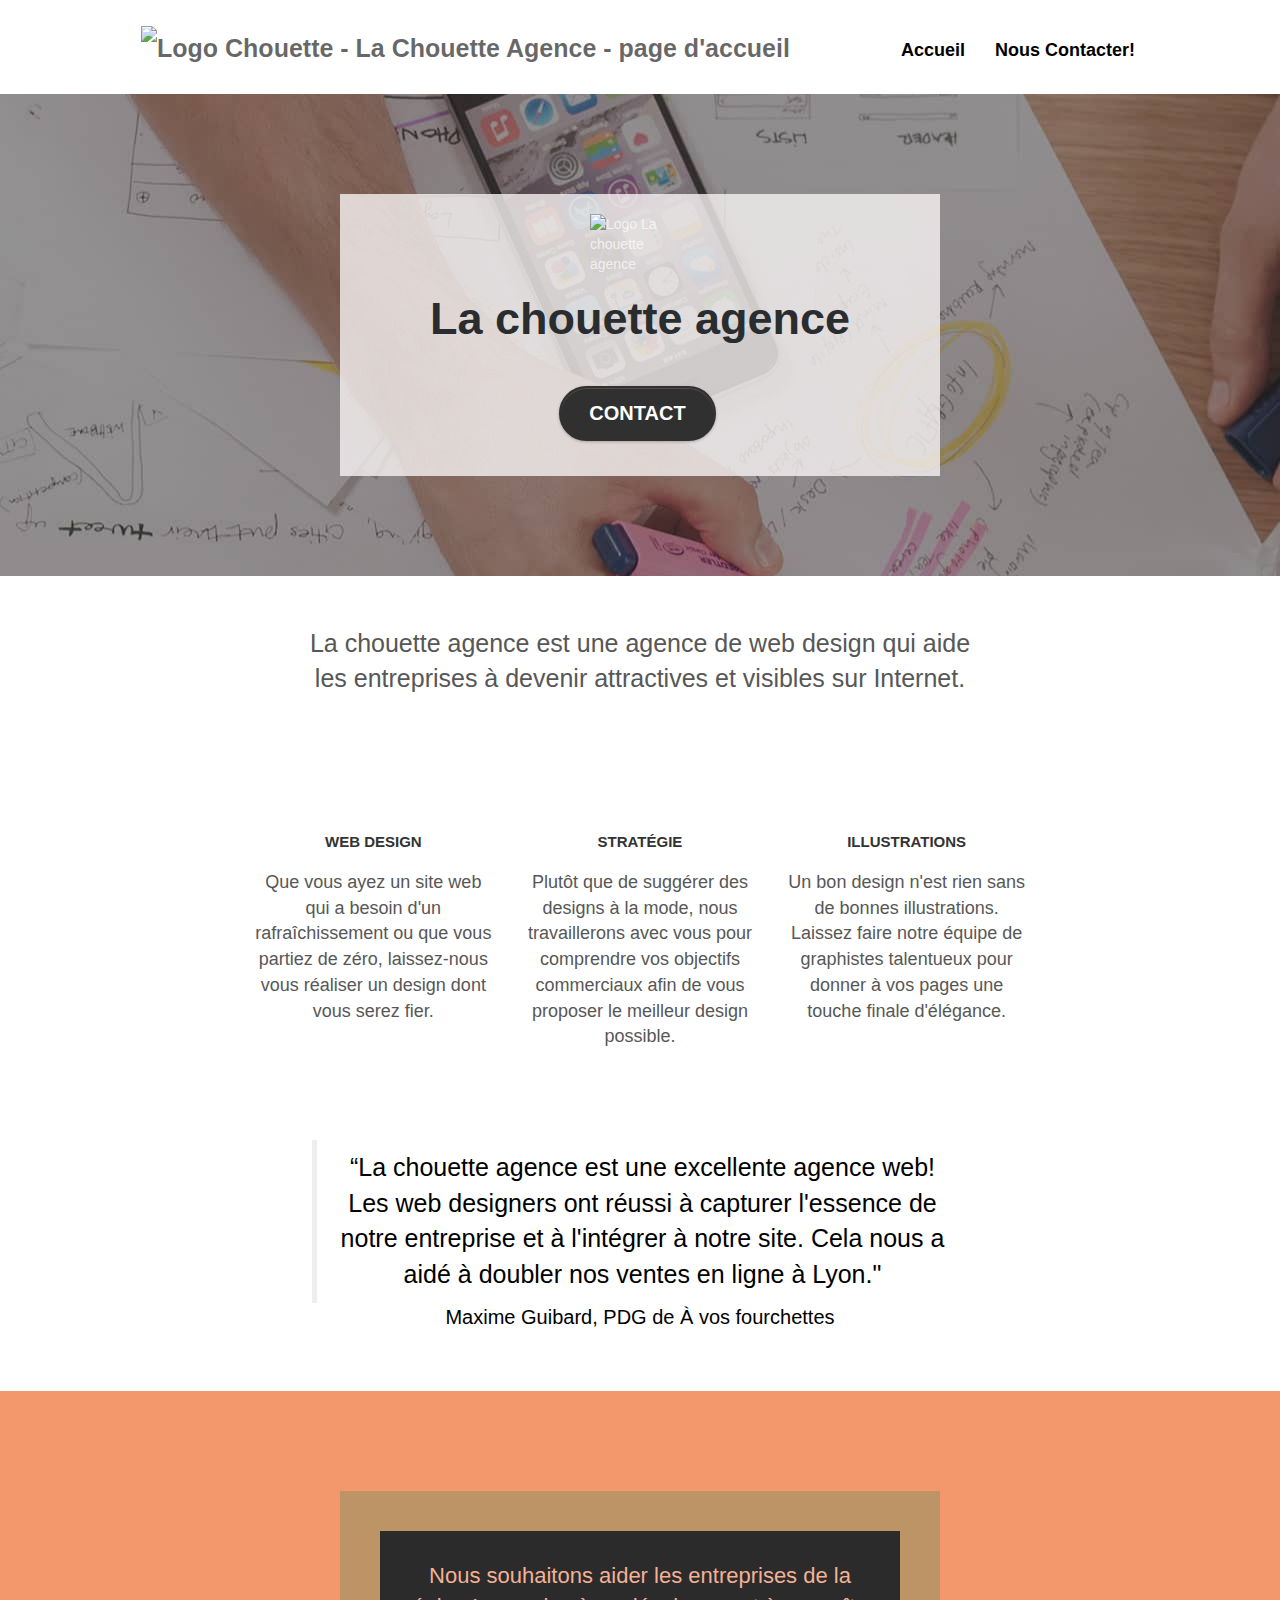
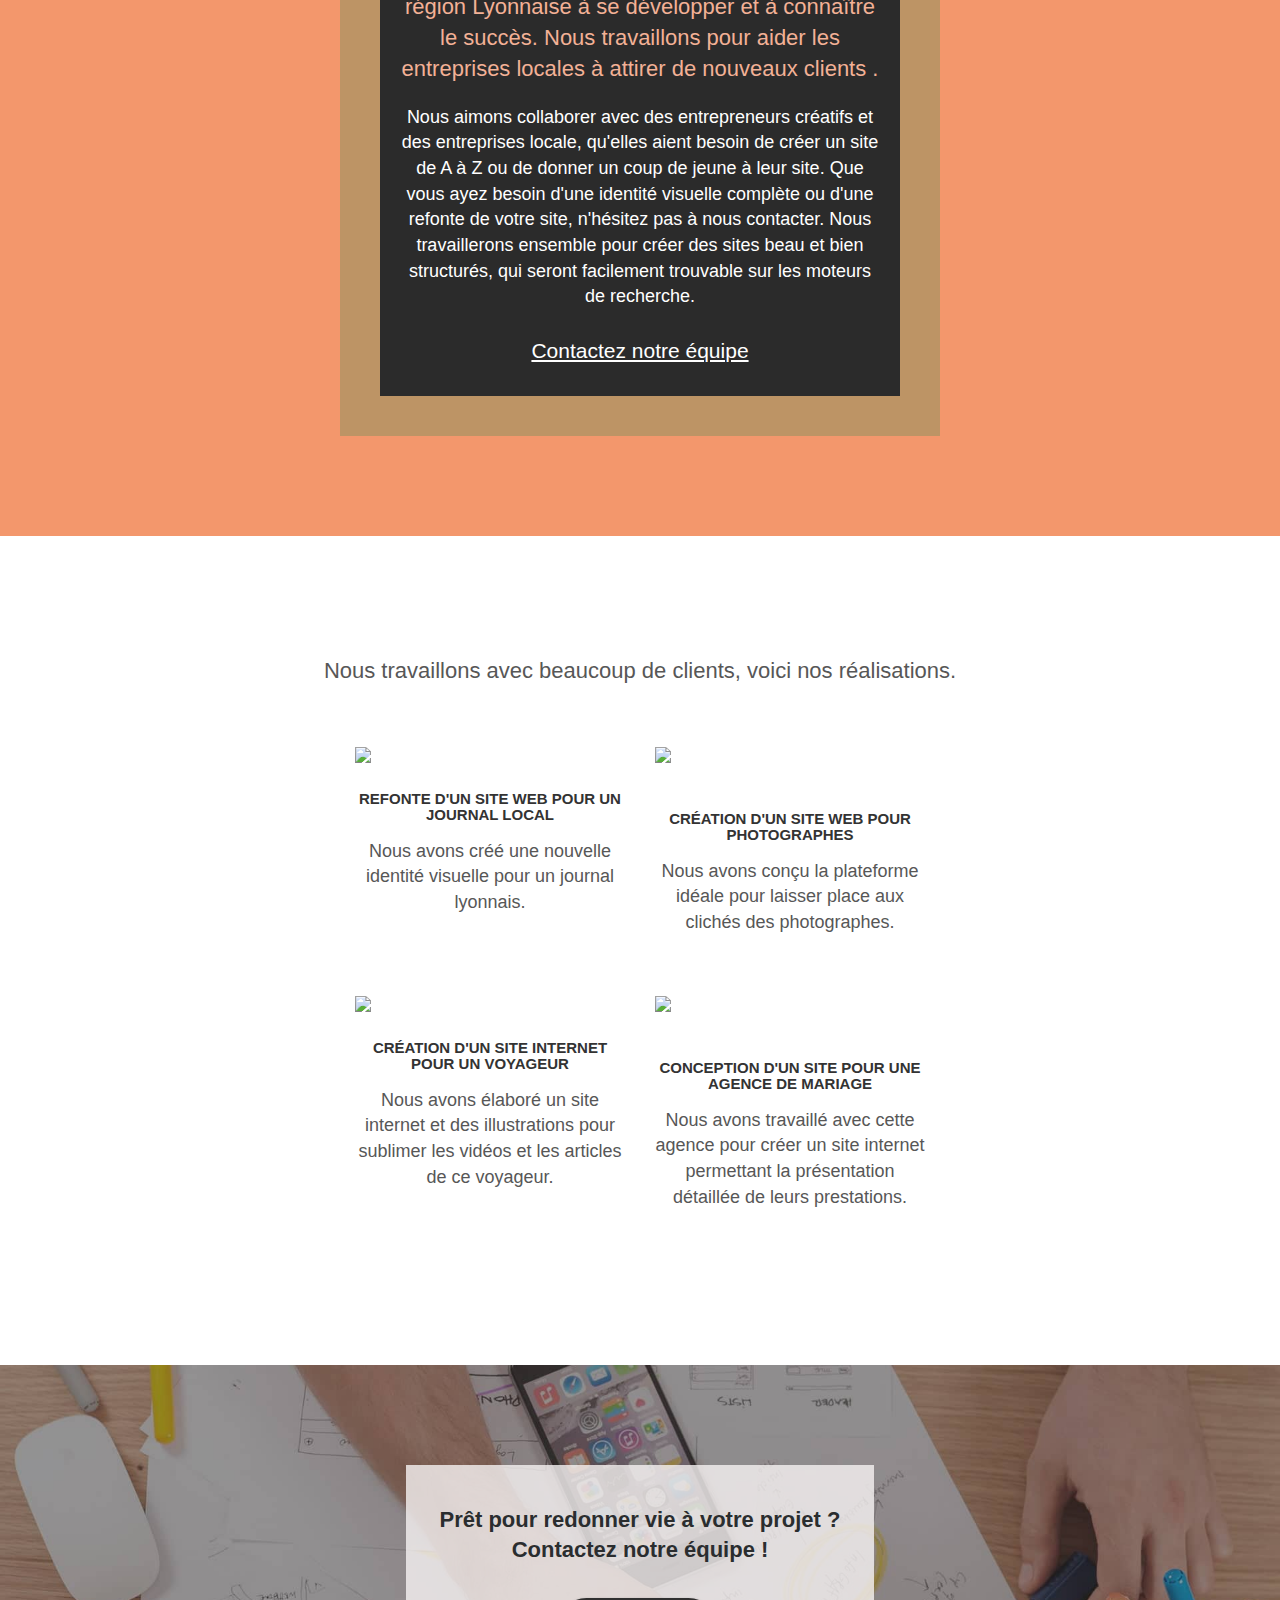
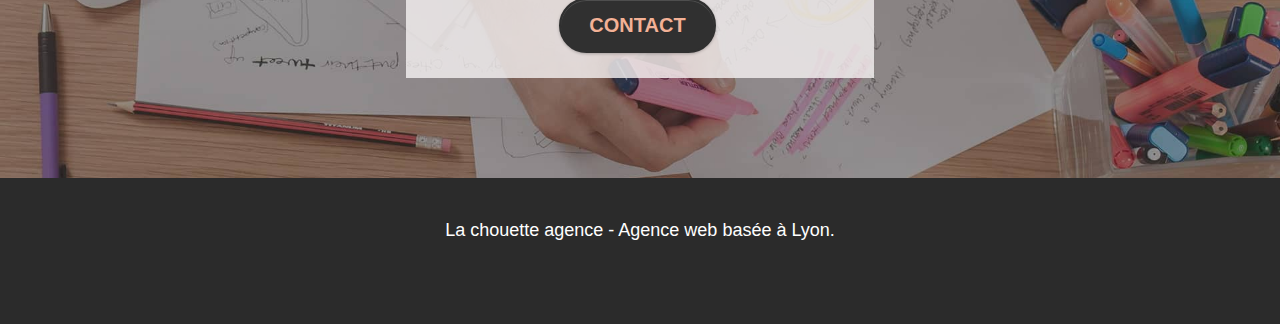
==== commit c4d46a60: "Contrast tweak" ====
--- a/index.html
+++ b/index.html
@@ -57,10 +57,10 @@
 					<div class="navbar-header">
 						<!-- supression texte 1px -->
 						<!-- ajout attribut alt & plus grande police -->
-						<a class="navbar-brand" href="index.html"><img src="img/la-chouette-agence.png" alt="Logo Chouette - La Chouette Agence - page d'accueil" height="50" /></a>
+						<a class="navbar-brand" href="index.html"><img src="img/la-chouette-agence.png" alt="Logo Chouette - La Chouette Agence - page d'accueil" height="50"/></a>
 						<!-- supression texte 1px -->
 						<button id="nav-toggle" type="button" class="ui-navbar-toggle navbar-toggle" data-toggle="collapse" data-target=".navbar-1">
-							<span class="sr-only">Toggle navigation</span><span class="icon-bar"></span><span class="icon-bar"></span><span class="icon-bar"></span>
+							<span class="sr-only">Activé navigation</span><span class="icon-bar"></span><span class="icon-bar"></span><span class="icon-bar"></span>
 						</button>
 					</div>
 					<div class="collapse navbar-collapse navbar-1 special-dropdown-nav">
@@ -71,7 +71,7 @@
 							<!-- supression list-item vide -->
 							<li>
 								<!-- renommer page contact / supression charactere unicode-->
-								<a class="nav-link" href="contact.html">Nous Contacter</a>
+								<a class="nav-link" href="contact.html">Nous Contacter!</a>
 							</li>
 						</ul>
 					</div>
@@ -84,11 +84,9 @@
 		<div class="bloc bgc-dark-slate-blue bg-banniere d-bloc bg-t-edge bloc-bg-texture texture-paper b-parallax" id="bloc-1-hero">
 			<div class="container bloc-lg">
 				<div class="row tight-width-whitespace">
-					<div class="col-sm-12 bg-contrast rounded">
+					<div class="col-sm-12 bg-contrast">
 						<img src="img/logo.png" class="center-block image-resize-mode" width="100" alt="Logo La chouette agence"/>
-						<h1 class="text-center hero-bloc-text tc-white">
-							La chouette agence
-						</h1>
+						<h1 class="text-center hero-bloc-text tc-white">La chouette agence<h1>
 						<div class="text-center">
 							<a href="contact.html" class="btn btn-lg btn-clean btn-rd cta-hero btn-atomic-tangerine" id="cta-hero">Contact</a>
 						</div>
@@ -163,7 +161,7 @@
 			<div class="container bloc-lg">
 				<div class="row tight-width-whitespace black-background">
 					<div class="col-sm-12 bgc-black">
-						<h2 class="mg-md text-center tc-white text-contrast">
+						<h2 class="mg-md text-center text-contrast-light">
 							Nous souhaitons aider les entreprises de la région Lyonnaise à se développer et à connaître le succès. Nous travaillons pour aider les entreprises locales à attirer de nouveaux clients .<br>
 						</h2>
 						<p class="text-center white">
@@ -231,7 +229,7 @@
 		<!-- bloc-5-cta -->
 		<div class="bloc bgc-dark-slate-blue bg-banniere d-bloc bloc-bg-texture texture-paper" id="bloc-5-cta">
 			<div class="container bloc-lg">
-				<div class="row bg-contrast rounded bot-container">
+				<div class="row bg-contrast bot-container">
 					<h2 class="text-center tc-white font-700">
 						Prêt pour redonner vie à votre projet ?<br>Contactez notre équipe !
 					</h2>
--- a/css/style.css
+++ b/css/style.css
@@ -1054,7 +1054,7 @@
 }
 
 .bg-contrast{
-    background-color: hsla(19, 85%, 69%, .80);
+    background-color: rgba(246, 243, 242, 0.8);
     padding: 20px 10px;
     position: relative;
     z-index: 100;
@@ -1068,13 +1068,11 @@
     z-index: 100;
 }
 
-.text-contrast{
+.text-contrast-light{
     color: #F3B196;
 }
 
-.rounded{
-    border-radius: 100px;
-}
+
 
 .title{
     font-size: 2.5rem;
@@ -1083,7 +1081,7 @@
 }
 
 .bgc-black{
-    background-color: #303030;
+    background-color: #2B2B2B;
     padding: 20px;
 }
 
@@ -1125,20 +1123,15 @@
 }
 
 .adress-container{
-    color: black;
     text-align: center;
-    margin-top: 8rem;
     line-height: 6rem;
-    background-color: #303030;
     padding: 60px 0;
-    border-radius: 15px;
-    border: 2px solid #F3B196;
 }
 
 .adress-text{
     font-size: 2.5rem;
     font-weight: 500;
-    color: #F3B196;
+    color: #000000;
 }
 
 .link-contrast{
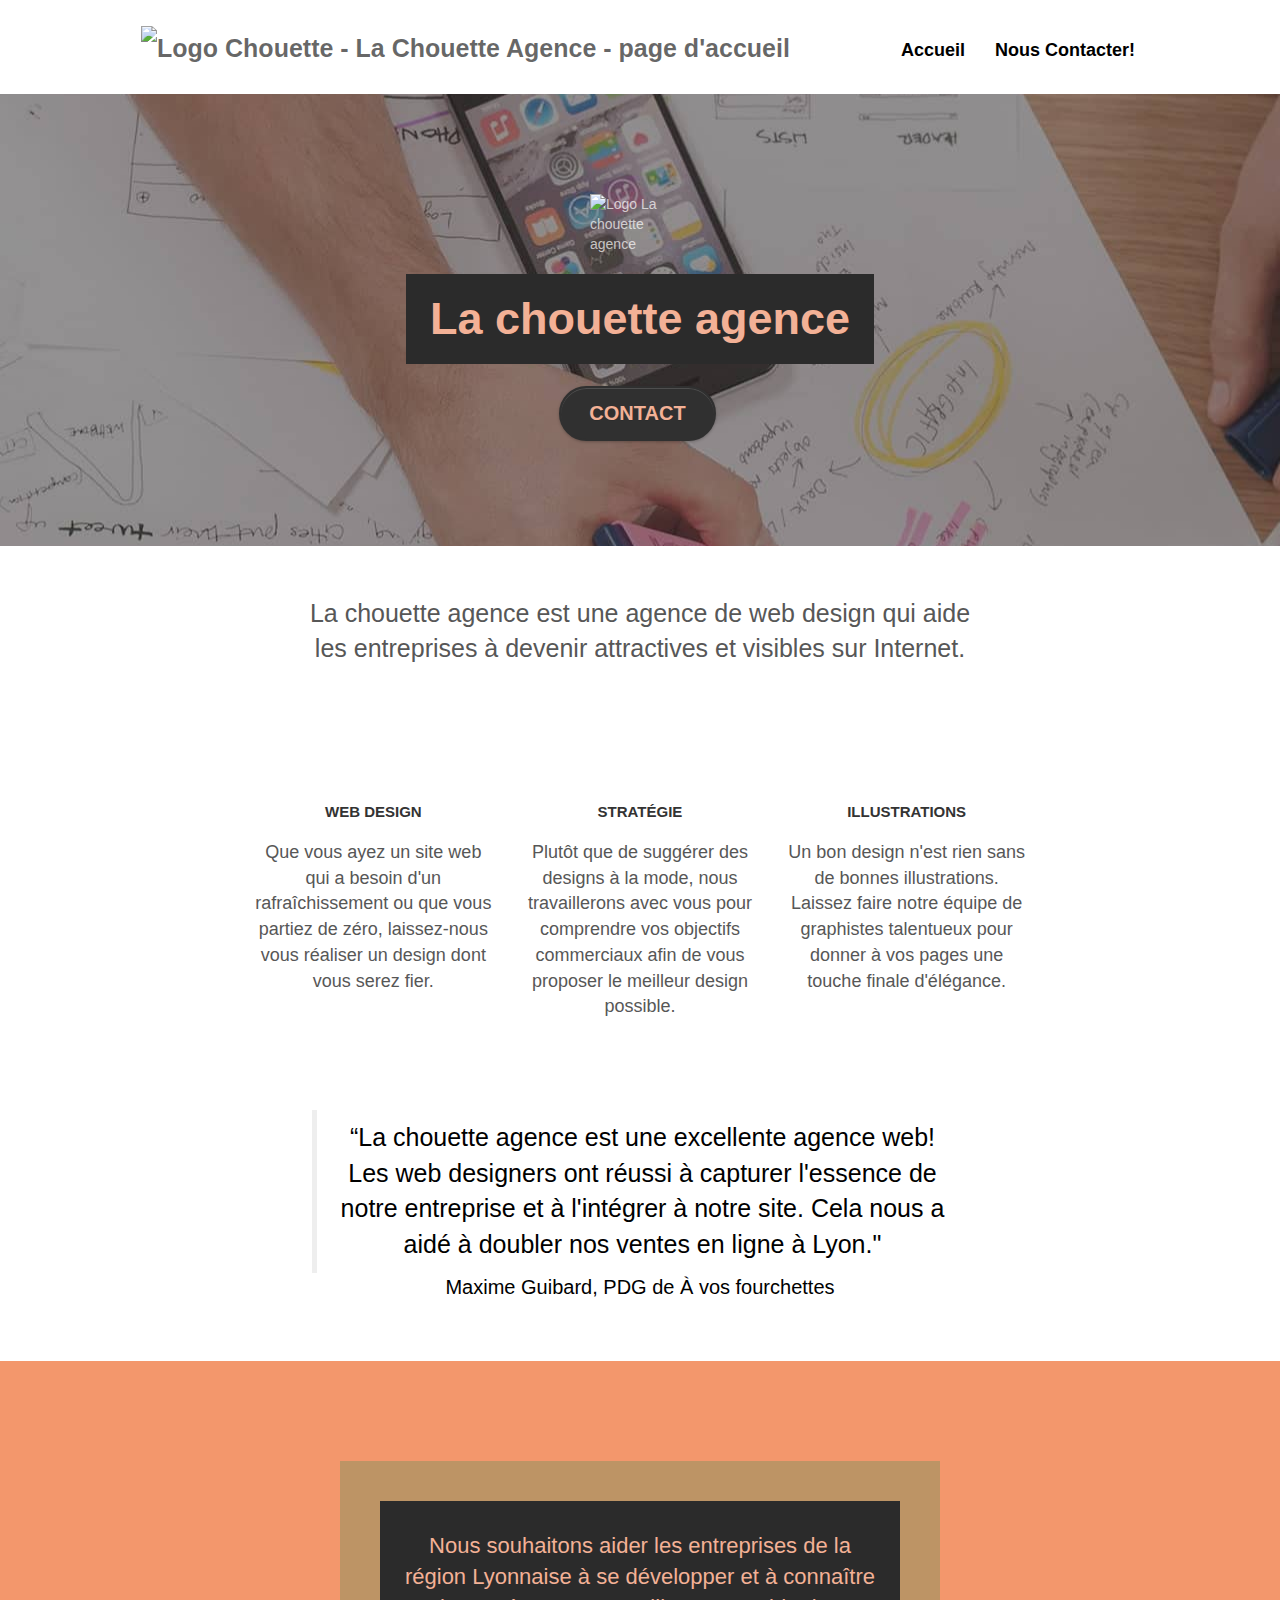
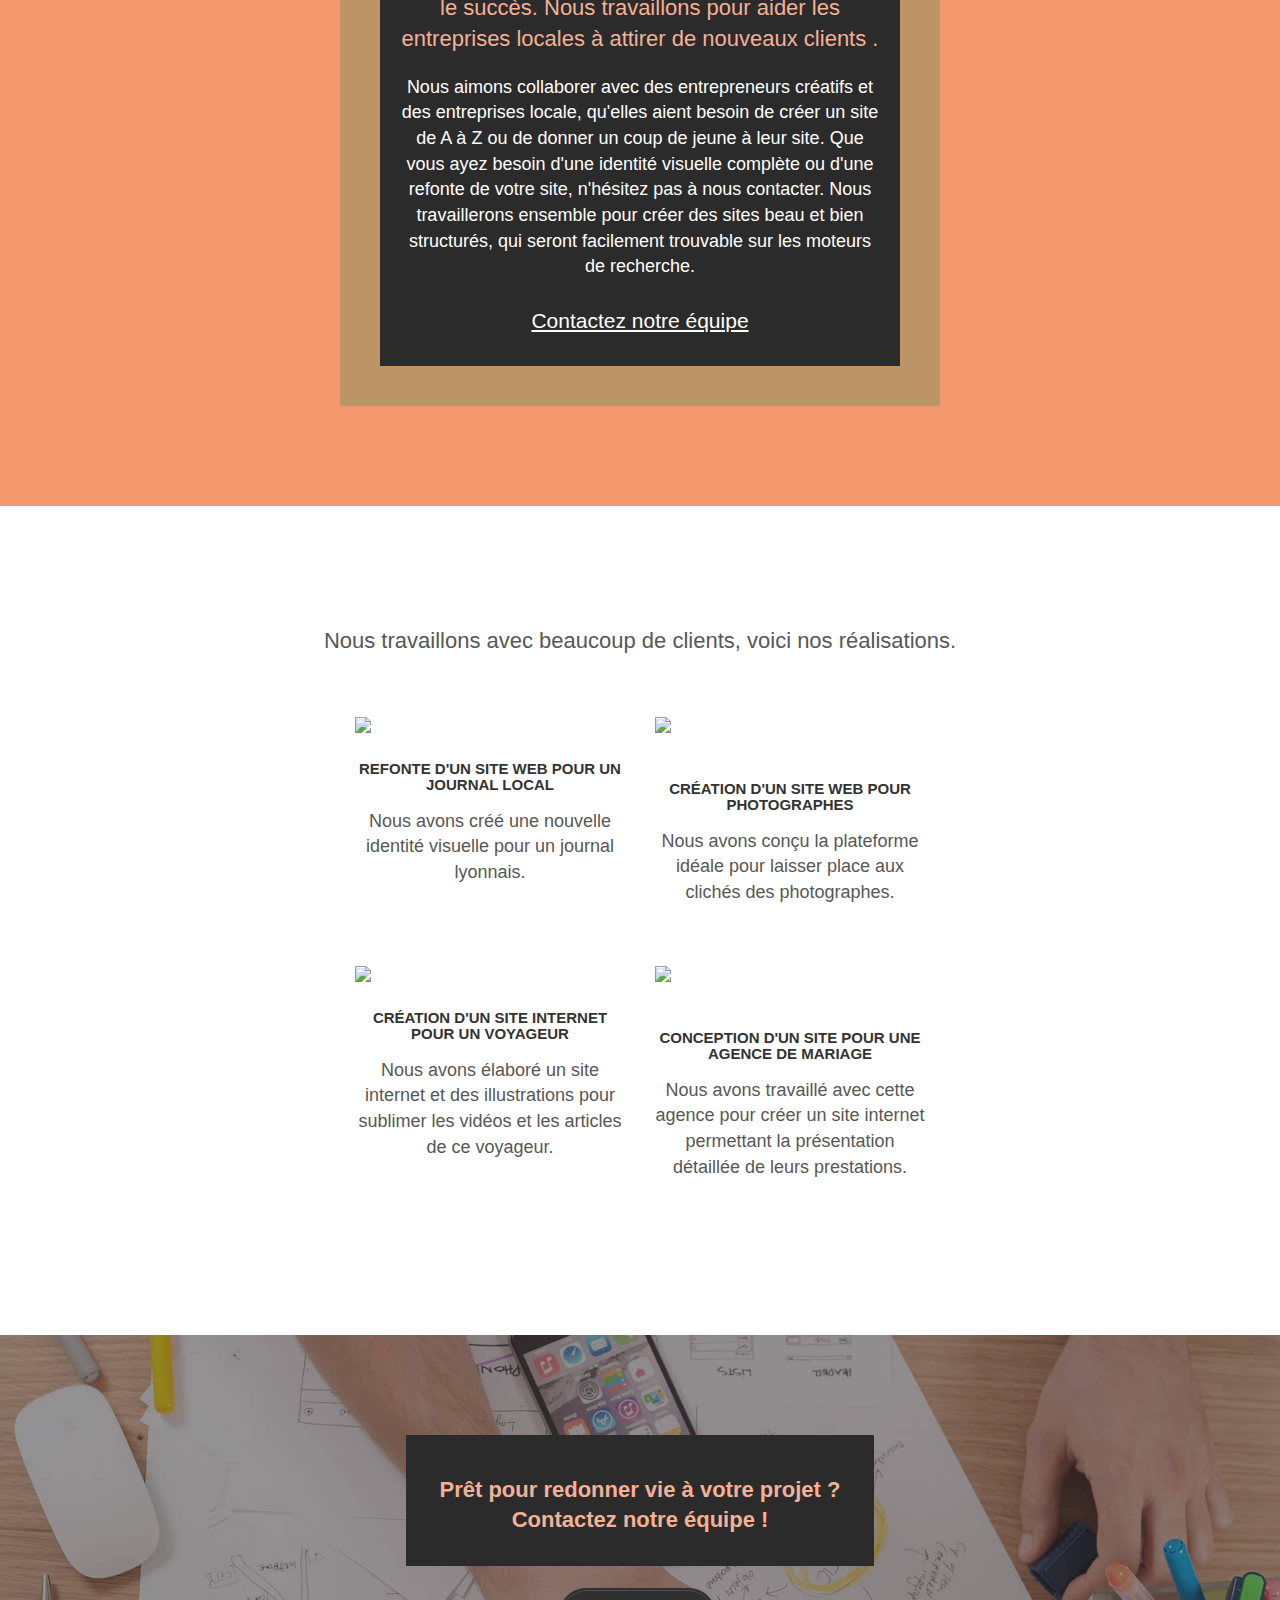
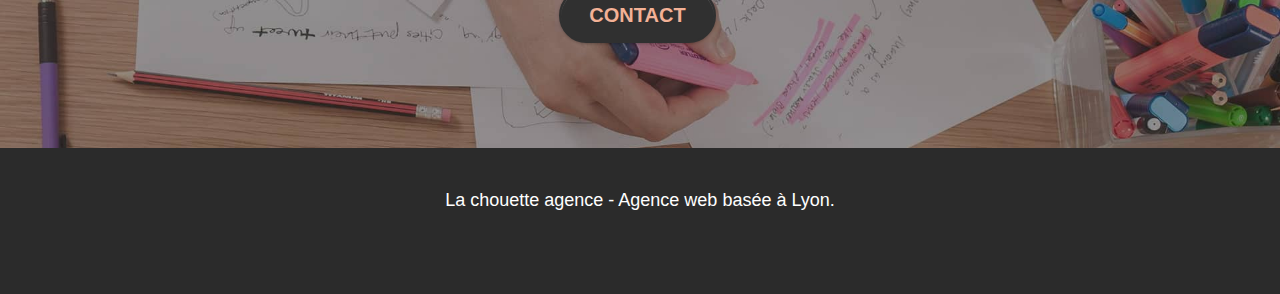
==== commit ff16a5b1: "Contrast tweak" ====
--- a/index.html
+++ b/index.html
@@ -84,9 +84,11 @@
 		<div class="bloc bgc-dark-slate-blue bg-banniere d-bloc bg-t-edge bloc-bg-texture texture-paper b-parallax" id="bloc-1-hero">
 			<div class="container bloc-lg">
 				<div class="row tight-width-whitespace">
-					<div class="col-sm-12 bg-contrast">
-						<img src="img/logo.png" class="center-block image-resize-mode" width="100" alt="Logo La chouette agence"/>
-						<h1 class="text-center hero-bloc-text tc-white">La chouette agence<h1>
+					<div class="col-sm-12">
+						<img src="img/logo.png" class="logo center-block image-resize-mode" width="100" alt="Logo La chouette agence"/>
+						<div class="bgc-black title-container">
+							<h1 class="text-center hero-bloc-text text-contrast-light">La chouette agence<h1>
+						</div>
 						<div class="text-center">
 							<a href="contact.html" class="btn btn-lg btn-clean btn-rd cta-hero btn-atomic-tangerine" id="cta-hero">Contact</a>
 						</div>
@@ -229,10 +231,12 @@
 		<!-- bloc-5-cta -->
 		<div class="bloc bgc-dark-slate-blue bg-banniere d-bloc bloc-bg-texture texture-paper" id="bloc-5-cta">
 			<div class="container bloc-lg">
-				<div class="row bg-contrast bot-container">
-					<h2 class="text-center tc-white font-700">
-						Prêt pour redonner vie à votre projet ?<br>Contactez notre équipe !
-					</h2>
+				<div class="row">
+					<div class=" bgc-black  bot-container">
+						<h2 class="text-center text-contrast-light font-700">
+							Prêt pour redonner vie à votre projet ?<br>Contactez notre équipe !
+						</h2>
+					</div>
 					<div class="col-sm-12 text-center">
 						<a href="contact.html" class="btn btn-atomic-tangerine btn-clean btn-rd btn-lg cta-hero">Contact</a>
 					</div>
--- a/css/style.css
+++ b/css/style.css
@@ -1055,7 +1055,7 @@
 
 .bg-contrast{
     background-color: rgba(246, 243, 242, 0.8);
-    padding: 20px 10px;
+    padding: 10px 0;
     position: relative;
     z-index: 100;
 }
@@ -1085,6 +1085,14 @@
     padding: 20px;
 }
 
+.logo{
+    margin-bottom: 20px;
+}
+
+h1{
+    margin: 0;
+}
+
 h2{
     font-weight: 500;
 }
@@ -1144,7 +1152,21 @@
     color: #F3B196;
     font-size: 2.1rem;
 }
+
+.title-container{
+    max-width: 60ch;
+    margin: 0 auto;
+}
+
+.contact-container{
+    max-width: 80ch;
+    margin: 0 auto;
+    padding: 20px 0;
+}
+
 .bot-container{
+    position: relative;
+    z-index: 10;
     max-width: 60ch;
     margin: 0 auto;
 }
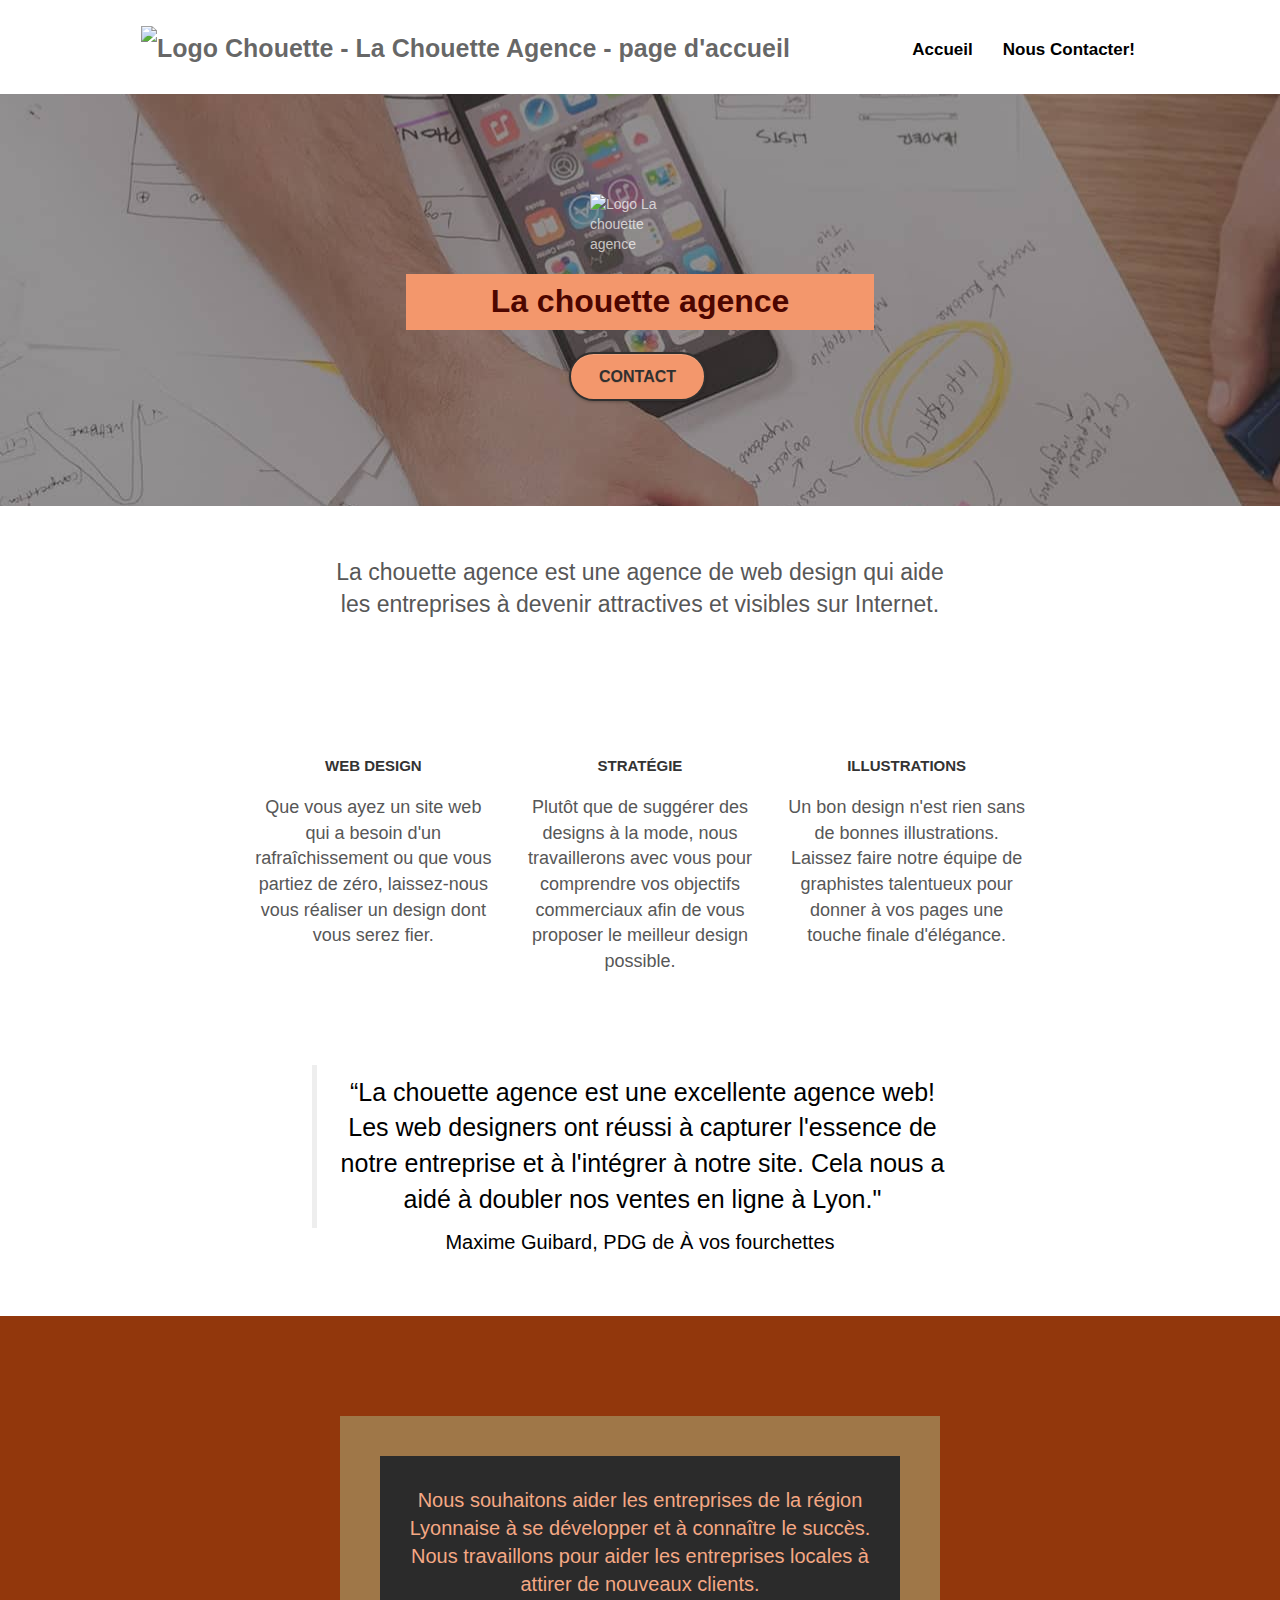
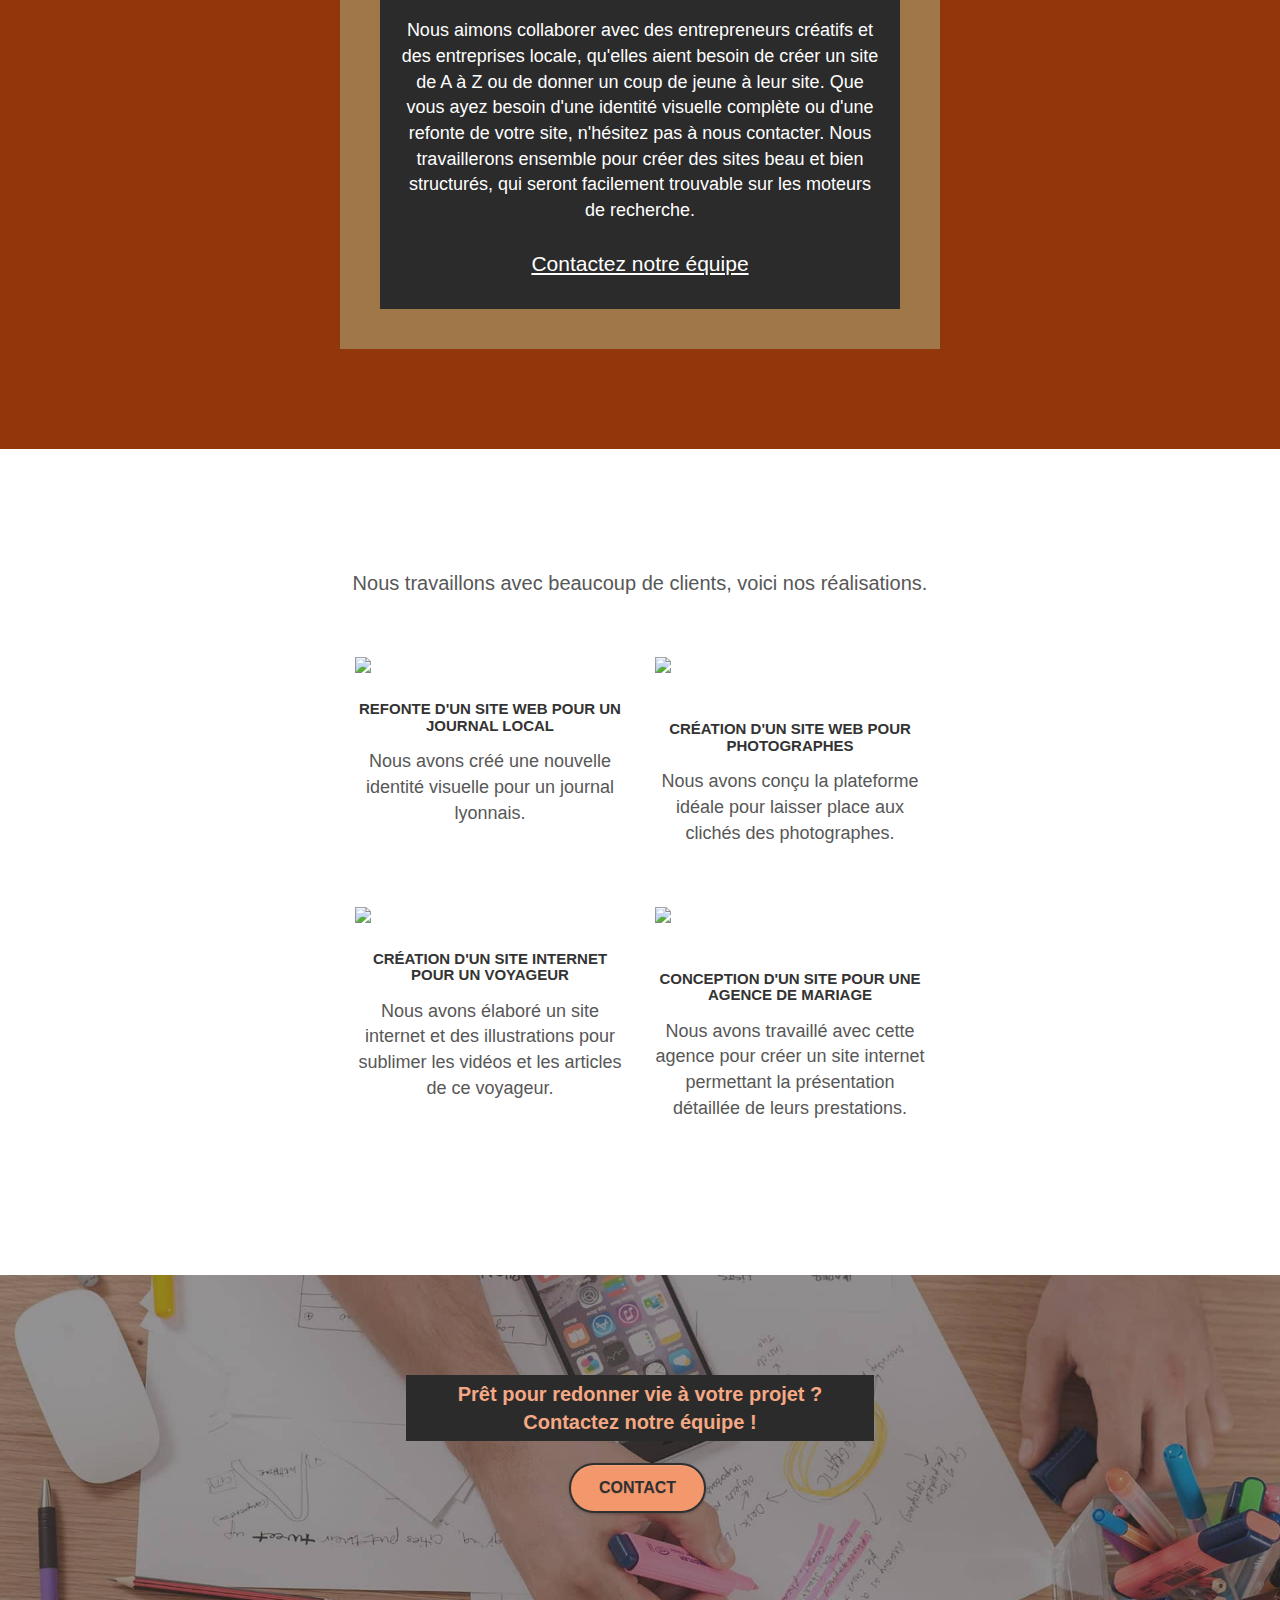
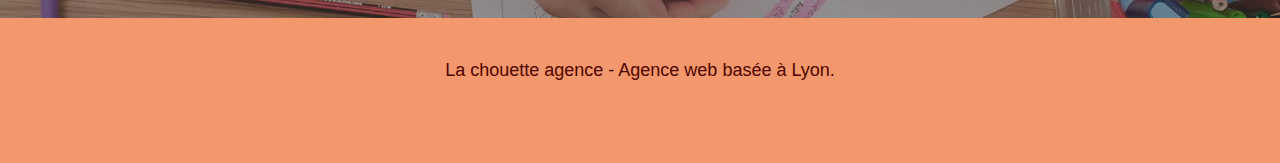
==== commit ebc82ed9: "Contrast and layout tweak" ====
--- a/index.html
+++ b/index.html
@@ -86,8 +86,8 @@
 				<div class="row tight-width-whitespace">
 					<div class="col-sm-12">
 						<img src="img/logo.png" class="logo center-block image-resize-mode" width="100" alt="Logo La chouette agence"/>
-						<div class="bgc-black title-container">
-							<h1 class="text-center hero-bloc-text text-contrast-light">La chouette agence<h1>
+						<div class="bgc-title title-container">
+							<h1 class="text-center text-contrast">La chouette agence<h1>
 						</div>
 						<div class="text-center">
 							<a href="contact.html" class="btn btn-lg btn-clean btn-rd cta-hero btn-atomic-tangerine" id="cta-hero">Contact</a>
@@ -164,11 +164,11 @@
 				<div class="row tight-width-whitespace black-background">
 					<div class="col-sm-12 bgc-black">
 						<h2 class="mg-md text-center text-contrast-light">
-							Nous souhaitons aider les entreprises de la région Lyonnaise à se développer et à connaître le succès. Nous travaillons pour aider les entreprises locales à attirer de nouveaux clients .<br>
+							Nous souhaitons aider les entreprises de la région Lyonnaise à se développer et à connaître le succès. Nous travaillons pour aider les entreprises locales à attirer de nouveaux clients.
 						</h2>
 						<p class="text-center white">
 							Nous aimons collaborer avec des entrepreneurs créatifs et des entreprises locale, qu'elles aient besoin de créer un site de A à Z ou de donner un coup de jeune à leur site. Que vous ayez besoin d'une identité visuelle complète ou d'une refonte de votre site, n'hésitez pas à nous contacter. Nous travaillerons ensemble pour créer des sites beau et bien structurés, qui seront facilement trouvable sur les moteurs de recherche. <br><br>
-							 <a class="link-contrast" href="contact.html">Contactez notre équipe</a>
+							<a class="link-contrast" href="contact.html">Contactez notre équipe</a>
 						</p>
 					</div>
 				</div>
@@ -250,7 +250,7 @@
 		<!-- ScrollToTop Button END-->
 
 		<!-- Footer - bloc-8 -->
-		<div class="bloc bgc-black d-bloc" id="bloc-8">
+		<div class="bloc bgc-footer d-bloc" id="bloc-8">
 			<div class="container bloc-sm">
 				<div class="row">
 					<div class="col-sm-12">
@@ -260,22 +260,22 @@
 						<div class="row row-no-gutters social">
 							<div class="col-sm-3">
 								<div class="text-center">
-									<a class="social" title="Twitter" href="https://twitter.com/"><span class="fa fa-twitter icon-md"></span></a>
-								</div>
-							</div>
-							<div class="col-sm-3">
-								<div class="text-center">
-									<a  class="social" title="Facebook" href="https://www.facebook.com/"><span class="fa fa-facebook icon-md"></span></a>
-								</div>
-							</div>
-							<div class="col-sm-3">
-								<div class="text-center">
-									<a class="social" title="Dribble" href="https://dribble.com/"><span class="fa fa-dribbble icon-md"></span></a>
-								</div>
-							</div>
-							<div class="col-sm-3">
-								<div class="text-center">
-									<a class="social" title="Instagram" href="https://www.instagram.com/"><span class="fa fa-instagram icon-md"></span></a>
+									<a class="social" title="Twitter" aria-label="Twitter" href="https://twitter.com/"><span class="fa fa-twitter icon-md"></span></a>
+								</div>
+							</div>
+							<div class="col-sm-3">
+								<div class="text-center">
+									<a  class="social" title="Facebook" aria-label="Facebook" href="https://www.facebook.com/"><span class="fa fa-facebook icon-md"></span></a>
+								</div>
+							</div>
+							<div class="col-sm-3">
+								<div class="text-center">
+									<a class="social" title="Dribble" aria-label="Dribble" href="https://dribble.com/"><span class="fa fa-dribbble icon-md"></span></a>
+								</div>
+							</div>
+							<div class="col-sm-3">
+								<div class="text-center">
+									<a class="social" title="Instagram" aria-label="Instagram" href="https://www.instagram.com/"><span class="fa fa-instagram icon-md"></span></a>
 								</div>
 							</div>
 							<!-- Supression div Keyword  -->
--- a/css/style.css
+++ b/css/style.css
@@ -149,7 +149,7 @@
 .d-bloc h5 a:hover,
 .d-bloc h6 a:hover
 {
-    color: rgba(255, 255, 255, 1);
+    color: #FFFFFF;
 }
 
 .d-bloc .navbar-toggle .icon-bar {
@@ -280,7 +280,7 @@
 }
 
 #bloc-1-hero h1 {
-    font-size: 4.5rem;
+    font-size: 3.2rem;
     font-weight: 700;
 }
 
@@ -702,7 +702,7 @@
     color: #FFFFFF;
     text-transform: uppercase;
     padding: 12px 28px 12px 28px;
-    font-size: 20px;
+    font-size: 16px;
     font-weight: 700;
 }
 
@@ -712,7 +712,7 @@
 }
 
 h2 {
-    font-size: 22px;
+    font-size: 18px;
     line-height: 1.4em;
 }
 
@@ -778,7 +778,7 @@
 }
 
 .bgc-atomic-tangerine {
-    background-color: #F3976C;
+    background-color: #92370C;
 }
 
 .tc-white {
@@ -786,14 +786,14 @@
 }
 
 .btn-atomic-tangerine {
+    background: #F3976C;
+    color: #303030;
+    border: 2px solid #303030;
+}
+
+.btn-atomic-tangerine:hover, .btn-atomic-tangerine:focus {
     background: #303030;
-    color: #F3B196;
-    border: 2px solid #303030;
-}
-
-.btn-atomic-tangerine:hover, .btn-atomic-tangerine:focus {
-    background: #ccc5c5;
-    color: #303030;
+    color: #F3976C;
     border: 2px solid black;
 }
 
@@ -1047,9 +1047,10 @@
 
 /* contrast fixes */
 
+
 .nav-link{
     color: black!important;
-    font-size: 1.8rem;
+    font-size: 1.7rem;
     font-weight: 600;
 }
 
@@ -1069,15 +1070,23 @@
 }
 
 .text-contrast-light{
-    color: #F3B196;
-}
-
-
+    color: #F5A884;
+}
+
+.text-contrast{
+    color:#4D0600
+}
 
 .title{
-    font-size: 2.5rem;
+    font-size: 2.3rem;
     max-width: 50ch;
     margin: 0 auto 3rem auto;
+}
+
+.bgc-title{
+    background-color: #F3976C;
+    position: relative;
+    z-index: 10;
 }
 
 .bgc-black{
@@ -1085,6 +1094,11 @@
     padding: 20px;
 }
 
+.bgc-footer{
+    background-color: #F3976C;
+    padding: 20px;
+}
+
 .logo{
     margin-bottom: 20px;
 }
@@ -1095,6 +1109,7 @@
 
 h2{
     font-weight: 500;
+    font-size: 2rem;
 }
 
 h3{
@@ -1122,7 +1137,11 @@
 }
 
 .social{
-    color: #F3B196;
+    color: #4D0600;
+}
+
+.social:hover, .social:focus{
+    color:#FFFFFF
 }
 
 .form-label{
@@ -1148,13 +1167,15 @@
     font-size: 2.1rem;
 }
 
-.link-contrast:hover{
-    color: #F3B196;
-    font-size: 2.1rem;
-}
+.link-contrast:hover, .link-contrast:focus{
+    color: #F5A884;
+    text-decoration: underline;
+}
+
 
 .title-container{
     max-width: 60ch;
+    padding: 10px 0;
     margin: 0 auto;
 }
 
@@ -1169,10 +1190,12 @@
     z-index: 10;
     max-width: 60ch;
     margin: 0 auto;
+    padding:5px 0;
 }
 
 .font-700{
     font-weight: 700;
+    margin: 0;
 }
 
 .focused:focus > img{
@@ -1181,8 +1204,6 @@
 }
 
 
-
-
 @media (max-width: 767px){
 
     .img-responsive{
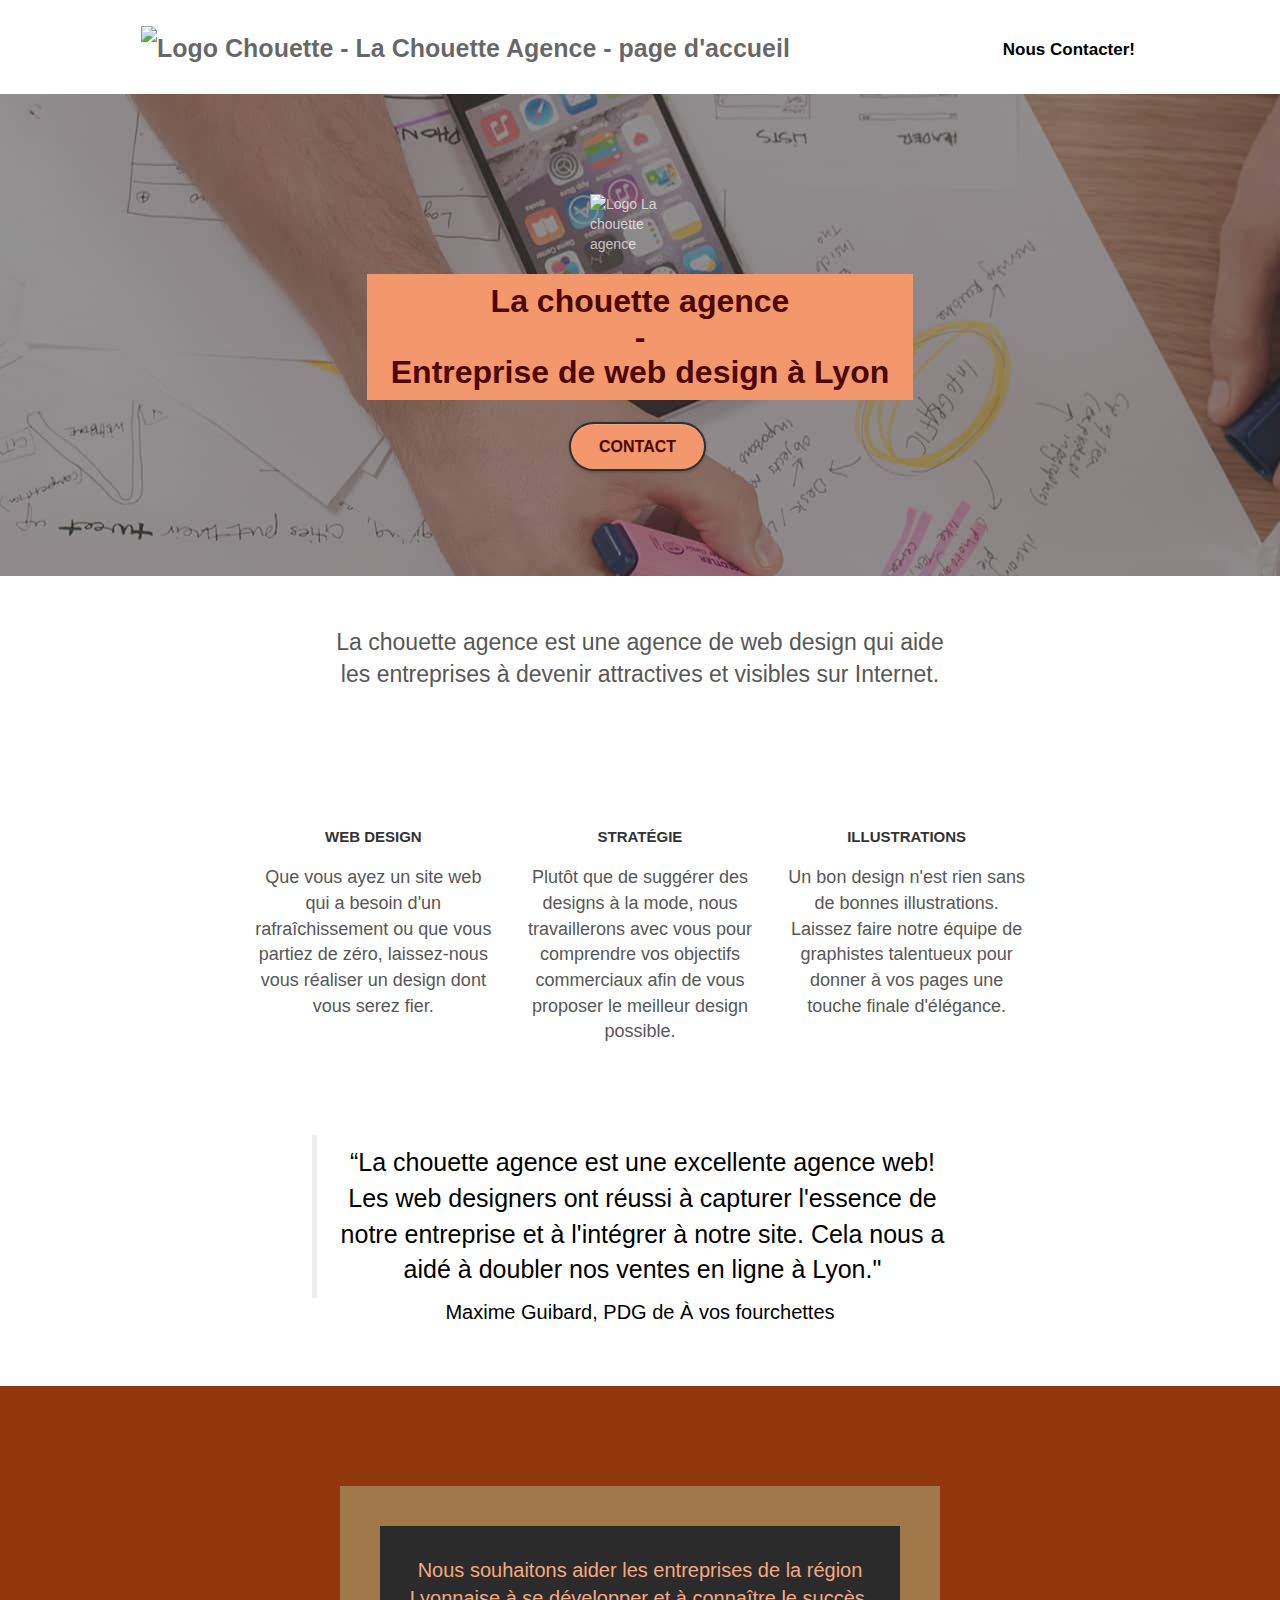
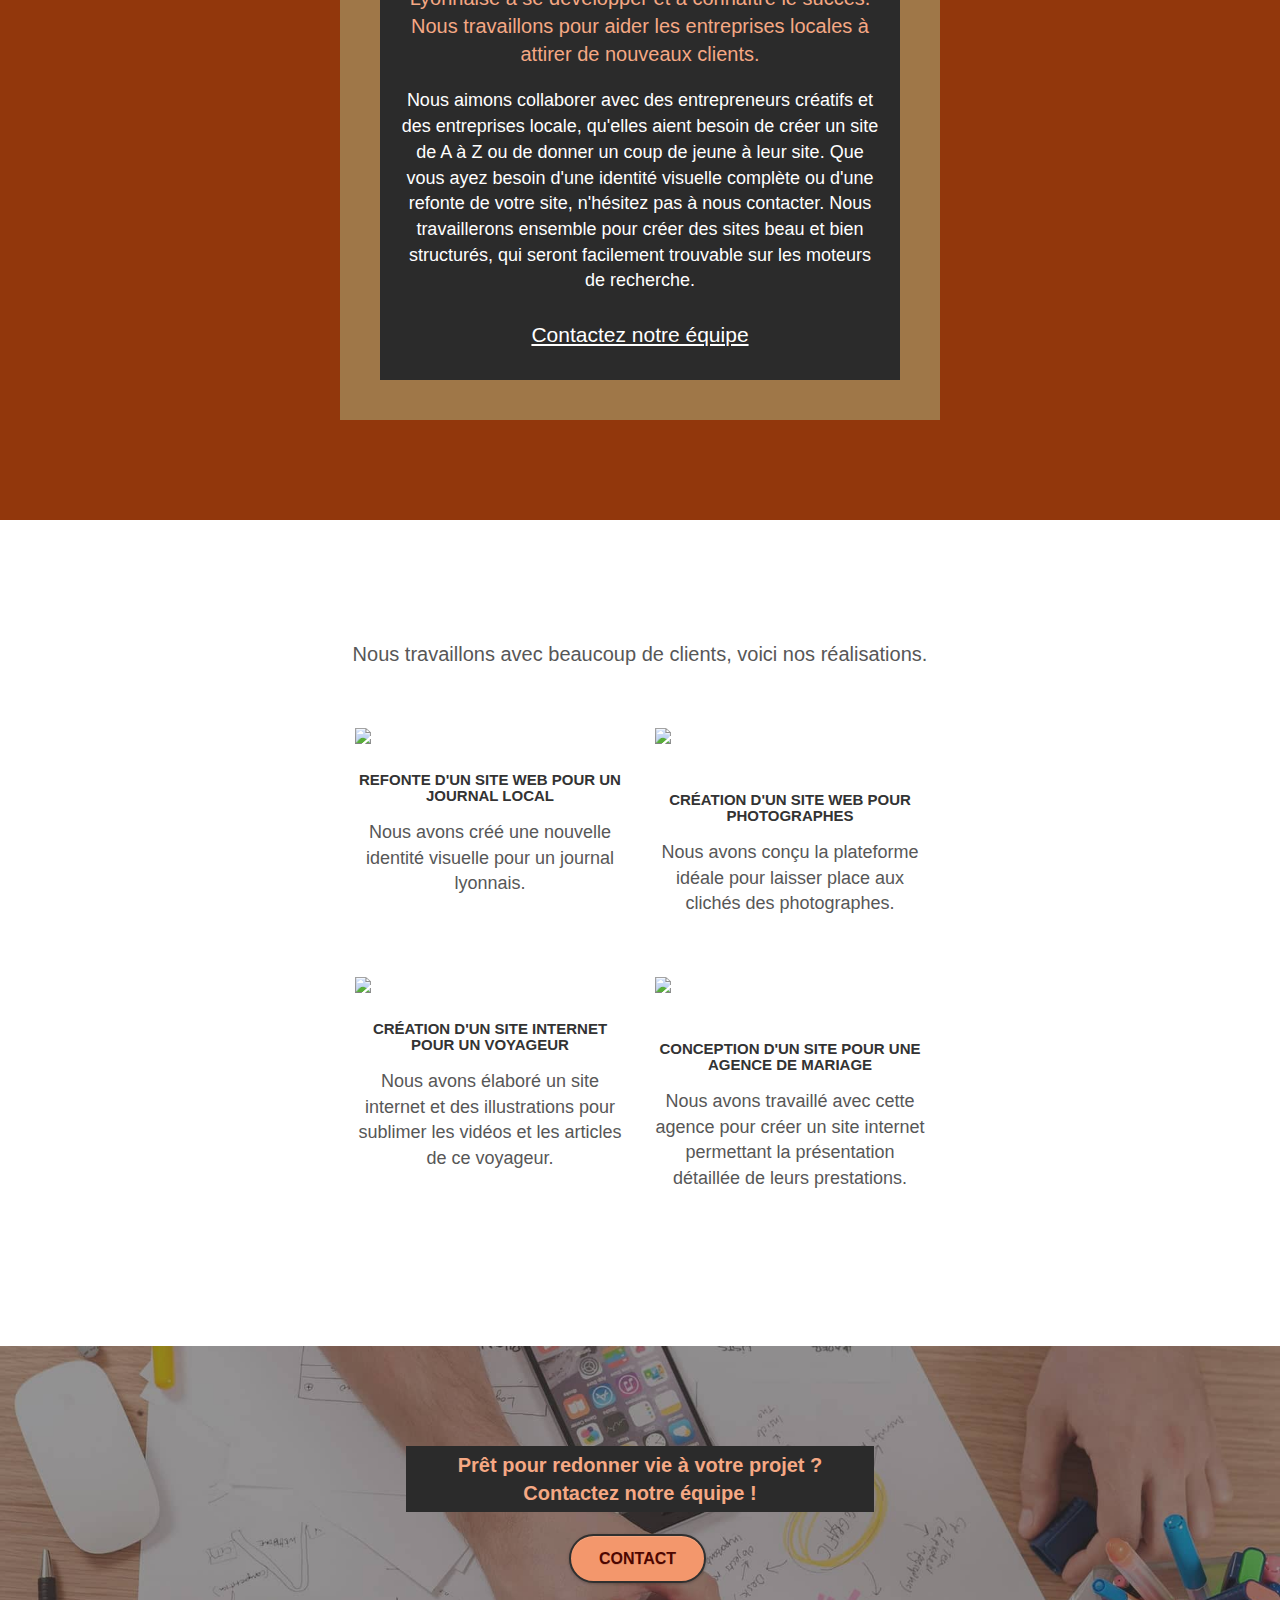
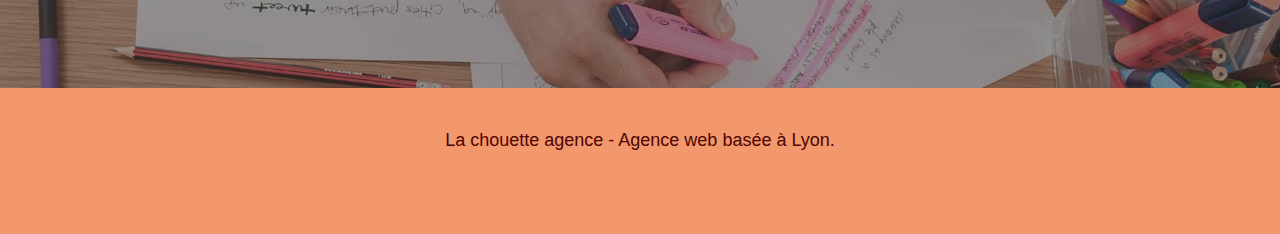
==== commit 3fee066b: "changed h1" ====
--- a/index.html
+++ b/index.html
@@ -13,13 +13,13 @@
     <title>La Chouette Agence | Entreprise de Web design à Lyon</title>
 	<meta name="description" content="Entreprise de web design situé a Lyon, conception ou refonte de votre site web, La chouette agence apporte son expertise aux entreprises et vous accompagne dans votre stratégie de création graphique de site web.">
     
-	<link rel="canonical" href="https://Docstone.github.io/la-chouette-agence/index.html" />
+	<link rel="canonical" href="https://Docstone.github.io/La-Chouette-Agence/index.html" />
 	<!-- changement du favicon en png -->
     <link rel="shortcut icon" type="image/png" href="./img/favicon.png">
 	<link rel="stylesheet" type="text/css" href="./css/bootstrap.min.css">
 	<link rel="stylesheet" type="text/css" href="./css/font-awesome.min.css">
 	<link rel="stylesheet" type="text/css" href="./css/et-line.min.css">
-	<link rel="stylesheet" type="text/css" href="./css/style.css">
+	<link rel="stylesheet" type="text/css" href="./css/style.min.css">
 	
 	<!-- Added defer attribute -->
 	<script defer src="./js/jquery-2.1.0.min.js"></script>
@@ -60,14 +60,11 @@
 						<a class="navbar-brand" href="index.html"><img src="img/la-chouette-agence.png" alt="Logo Chouette - La Chouette Agence - page d'accueil" height="50"/></a>
 						<!-- supression texte 1px -->
 						<button id="nav-toggle" type="button" class="ui-navbar-toggle navbar-toggle" data-toggle="collapse" data-target=".navbar-1">
-							<span class="sr-only">Activé navigation</span><span class="icon-bar"></span><span class="icon-bar"></span><span class="icon-bar"></span>
+							<span class="sr-only">Activer navigation</span><span class="icon-bar"></span><span class="icon-bar"></span><span class="icon-bar"></span>
 						</button>
 					</div>
 					<div class="collapse navbar-collapse navbar-1 special-dropdown-nav">
 						<ul class="site-navigation nav navbar-nav">
-							<li>
-								<a class="nav-link" href="index.html">Accueil</a>
-							</li>
 							<!-- supression list-item vide -->
 							<li>
 								<!-- renommer page contact / supression charactere unicode-->
@@ -87,7 +84,7 @@
 					<div class="col-sm-12">
 						<img src="img/logo.png" class="logo center-block image-resize-mode" width="100" alt="Logo La chouette agence"/>
 						<div class="bgc-title title-container">
-							<h1 class="text-center text-contrast">La chouette agence<h1>
+							<h1 class="text-center text-contrast title-width">La chouette agence<br>-<br>Entreprise de web design à Lyon</h1>
 						</div>
 						<div class="text-center">
 							<a href="contact.html" class="btn btn-lg btn-clean btn-rd cta-hero btn-atomic-tangerine" id="cta-hero">Contact</a>
--- a/css/style.min.css
+++ b/css/style.min.css
@@ -0,0 +1 @@
+body{margin:0;padding:0;background:#fff;overflow-x:hidden;-webkit-font-smoothing:antialiased;-moz-osx-font-smoothing:grayscale}a,button{transition:all .3s ease-in-out;outline:0}a:hover{text-decoration:none;cursor:pointer}#page-loading-blocs-notifaction{position:fixed;top:0;bottom:0;width:100%;z-index:100000;background:#fff url("../img/pageload-spinner.gif") no-repeat center center}.bloc{width:100%;clear:both;background:50% 50% no-repeat;padding:0 50px;-webkit-background-size:cover;-moz-background-size:cover;-o-background-size:cover;background-size:cover;position:relative}.bloc .container{padding-left:0;padding-right:0}.bloc-lg{padding:100px 50px}.bloc-md{padding:50px}.bloc-sm{padding:20px 50px}.bg-b-edge,.bg-bl-edge,.bg-br-edge,.bg-center,.bg-l-edge,.bg-r-edge,.bg-repeat,.bg-t-edge,.bg-tl-edge,.bg-tr-edge{-webkit-background-size:auto;-moz-background-size:auto;-o-background-size:auto;background-size:auto}.bg-repeat{background:repeat}.bg-t-edge{background:top no-repeat}.bloc-bg-texture::before{content:"";background-size:2px 2px;position:absolute;top:0;bottom:0;left:0;right:0}.texture-paper::before{background:url("../img/texture-paper.png");background-size:280px 280px}.b-parallax{background-attachment:fixed}.d-bloc{color:rgba(255,255,255,.7)}.d-bloc button:hover{color:rgba(255,255,255,.9)}.d-bloc .icon-round,.d-bloc .icon-rounded,.d-bloc .icon-semi-rounded-a,.d-bloc .icon-semi-rounded-b,.d-bloc .icon-square{border-color:rgba(255,255,255,.9)}.d-bloc .divider-h span{border-color:rgba(255,255,255,.2)}.d-bloc .a-btn,.d-bloc .navbar a,.d-bloc .navbar-brand,.d-bloc a .icon-lg,.d-bloc a .icon-sm,.d-bloc a .icon-xl,.d-bloc h1 a,.d-bloc h2 a,.d-bloc h3 a,.d-bloc h4 a,.d-bloc h5 a,.d-bloc h6 a{color:#fff}.d-bloc .a-btn:hover,.d-bloc .navbar a:hover,.d-bloc .navbar-brand:hover,.d-bloc a:hover .icon-lg,.d-bloc a:hover .icon-md,.d-bloc a:hover .icon-sm,.d-bloc a:hover .icon-xl,.d-bloc h1 a:hover,.d-bloc h2 a:hover,.d-bloc h3 a:hover,.d-bloc h4 a:hover,.d-bloc h5 a:hover,.d-bloc h6 a:hover{color:#fff}.d-bloc .navbar-toggle .icon-bar{background:#fff}.d-bloc .btn-wire,.d-bloc .btn-wire:hover{color:#fff;border-color:#fff}.d-bloc .panel{color:rgba(0,0,0,.5)}.d-bloc .panel button:hover{color:rgba(0,0,0,.7)}.d-bloc .panel icon{border-color:rgba(0,0,0,.7)}.d-bloc .panel .divider-h span{border-color:rgba(0,0,0,.1)}.d-bloc .panel .a-btn{color:rgba(0,0,0,.6)}.d-bloc .panel .a-btn:hover{color:#000}.d-bloc .panel .btn-wire,.d-bloc .panel .btn-wire:hover{color:rgba(0,0,0,.7);border-color:rgba(0,0,0,.3)}.d-bloc .panel,.l-bloc{color:rgba(0,0,0,.5)}.l-bloc .icon-round,.l-bloc .icon-rounded,.l-bloc .icon-semi-rounded-a,.l-bloc .icon-semi-rounded-b,.l-bloc .icon-square{border-color:rgba(0,0,0,.7)}.d-bloc .panel .divider-h span,.l-bloc .divider-h span{border-color:rgba(0,0,0,.1)}.d-bloc .panel .a-btn,.l-bloc .a-btn,.l-bloc .navbar a,.l-bloc .navbar-brand,.l-bloc a .icon-lg,.l-bloc a .icon-md,.l-bloc a .icon-sm,.l-bloc a .icon-xl,.l-bloc h1 a,.l-bloc h2 a,.l-bloc h3 a,.l-bloc h4 a,.l-bloc h5 a,.l-bloc h6 a,.l-bloc p a{color:rgba(0,0,0,.6)}.d-bloc .panel .a-btn:hover,.l-bloc .a-btn:hover,.l-bloc .navbar a:hover,.l-bloc .navbar-brand:hover,.l-bloc a:hover .icon-lg,.l-bloc a:hover .icon-md,.l-bloc a:hover .icon-sm,.l-bloc a:hover .icon-xl,.l-bloc h1 a:hover,.l-bloc h2 a:hover,.l-bloc h3 a:hover,.l-bloc h4 a:hover,.l-bloc h5 a:hover,.l-bloc h6 a:hover,.l-bloc p a:hover{color:#000}.l-bloc .navbar-toggle .icon-bar{color:rgba(0,0,0,.6)}.d-bloc .panel .btn-wire,.d-bloc .panel .btn-wire:hover,.l-bloc .btn-wire,.l-bloc .btn-wire:hover{color:rgba(0,0,0,.7);border-color:rgba(0,0,0,.3)}.voffset{margin-top:30px}.voffset-lg{margin-top:80px}.row-no-gutters{margin-right:0;margin-left:0}.row.row-no-gutters>[class*=" col-"],.row.row-no-gutters>[class^=col-]{padding-right:0;padding-left:0}#bloc-1-hero h1{font-size:3.2rem;font-weight:700}.navbar{margin-bottom:0;z-index:1}.navbar-brand{height:auto;padding:3px 15px;font-size:25px;font-weight:400;font-weight:600;line-height:44px}.navbar-brand img{max-height:200px;margin:0 5px 0 0;display:inline}.navbar-brand img[src$=svg]{min-width:100px}.nav-center .navbar-brand img{margin:0}.navbar .nav{padding-top:2px;margin-right:-16px;float:right;z-index:1}.nav>li{float:left;margin-top:4px;font-size:16px}.navbar-nav .open .dropdown-menu>li>a{text-align:inherit}.nav>li a:hover{text-decoration:underline;border-radius:60px;background:0 0}.nav>li a:focus{text-decoration:underline;border-radius:60px;border:2px solid #000}.navbar-toggle{margin:10px 10px 0 0;border:0}.navbar-toggle:hover{background:0 0}.navbar-toggle .icon-bar{background-color:rgba(0,0,0,.5);width:26px}.nav-invert .navbar .nav{float:left}.nav-invert .navbar-brand,.nav-invert .navbar-header{float:right;position:relative;z-index:2}@media (min-width:768px){.site-navigation{position:absolute;top:50%;right:20px;transform:translate(0,-50%);-webkit-transform:translateY(-50%)}.nav>li .dropdown-menu a,.nav>li .dropdown-menu a:hover{color:#484848}.nav-invert .site-navigation{left:0;right:0}.nav-center{text-align:center}.nav-center .navbar-header{width:100%}.nav-center .nav>li,.nav-center .navbar-brand,.nav-center .navbar-header{float:none;display:inline-block}.nav-center .site-navigation{position:relative;width:100%;right:0;margin-right:0;margin-top:20px}.nav-center.mini-nav .navbar-toggle{float:none;margin:10px auto 0}}.nav>li>.dropdown a{background:0 0;display:block;padding:14px 15px}nav .caret{margin:0 5px}.dropdown-menu .dropdown-menu{top:-8px;left:100%}.dropdown-menu .dropmenu-flow-right{top:100%;left:0;margin-left:-1px;border-top-left-radius:0;border-top-right-radius:0}.dropdown-menu .dropdown span{border:4px solid #000;border-top-color:transparent;border-right-color:transparent;border-bottom-color:transparent;margin:6px -5px 0 0;float:right}.mg-md{margin-top:10px;margin-bottom:20px}.mg-tp{margin-top:24px;margin-bottom:15px}.mg-lg{margin-top:10px;margin-bottom:40px}.btn{margin:0 5px 5px 0}.btn.pull-right{margin:0 0 5px 5px}.btn-d,.btn-d:focus,.btn-d:hover{color:#fff;background:rgba(255,255,255,.3)}button{outline:0}.btn-rd{border-radius:40px}.btn-clean{border:2px solid rgba(0,0,0,.08);border-bottom-color:rgba(0,0,0,.1);text-shadow:0 1px 0 rgba(0,0,1,.1);box-shadow:0 1px 3px rgba(0,0,1,.25),inset 0 1px 0 0 rgba(255,255,255,.15)}.icon-md{font-size:30px!important}.icon-lg{font-size:60px}.sm-shadow{text-shadow:0 1px 2px rgba(0,0,0,.3)}.panel-sq,.panel-sq .panel-footer,.panel-sq .panel-heading{border-radius:0}.panel-rd{border-radius:30px}.panel-rd .panel-heading{border-radius:29px 29px 0 0}.panel-rd .panel-footer{border-radius:0 0 29px 29px}.form-control{border-color:rgba(0,0,0,.1);box-shadow:none}.scrollToTop{width:40px;height:40px;position:fixed;bottom:20px;right:20px;opacity:0;z-index:500;transition:all .3s ease-in-out}.scrollToTop span{margin-top:6px}.showScrollTop{font-size:14px;opacity:1}a[data-lightbox]{position:relative;display:block;text-align:center}a[data-lightbox]:hover::before{content:"+";font-family:HelveticaNeue-Light,"Helvetica Neue Light","Helvetica Neue",Helvetica,Arial;font-size:32px;width:50px;height:50px;margin-left:-25px;border-radius:50%;background:rgba(0,0,0,.6);color:#fff;font-weight:100;z-index:1;position:absolute;top:50%;transform:translateY(-50%);-webkit-transform:translateY(-50%)}a[data-lightbox]:hover img{opacity:.6;-webkit-animation-fill-mode:none;animation-fill-mode:none}#lightbox-modal{display:flex;align-items:center}#lightbox-modal .modal-dialog{width:90%;max-width:900px;margin:0 auto 0}#lightbox-modal .modal-dialog img{max-height:90vh;margin:0 auto}.lightbox-caption{padding:20px;color:#fff;background:rgba(0,0,0,.5);position:relative;text-align:center}.close-lightbox{color:#fff;font-size:30px;position:absolute;top:20px;right:20px;z-index:20;background:rgba(0,0,0,.5);border:none;line-height:30px;padding:0 9px 5px;opacity:.3}.close-lightbox:hover,.next-lightbox:hover,.prev-lightbox:hover{opacity:1;color:#fff}.next-lightbox,.prev-lightbox{font-size:20px;color:rgba(255,255,255,.9);background:rgba(0,0,0,.5);transition:all .2s ease-in-out;position:absolute;top:45%;z-index:1;opacity:.4}.next-lightbox{padding:6px 8px 1px 13px;right:25px}.prev-lightbox{padding:6px 13px 1px 10px;left:25px}.snapshot-lb .modal-body{padding-bottom:45px}.snapshot-lb .lightbox-caption{padding:0;color:rgba(0,0,0,.5);background:0 0}.btn,a,h1,h2,h3,h4,h5,h6,label,p{font-family:helvetica;font-weight:400;color:#575757}.container{max-width:1000px}.hero-bloc-text{font-size:38px}.hero-bloc-text-sub{font-size:36px}.statement-bloc-text{line-height:26px;font-style:italic;font-size:20px;text-align:center;font-weight:lighter;max-width:520px;margin:auto auto auto auto}p{font-size:11px}.tight-width-whitespace{max-width:600px;margin:auto auto auto auto}.h1{font-size:20px;font-family:"Open Sans"}.cta-hero{margin-top:22px;color:#fff;text-transform:uppercase;padding:12px 28px 12px 28px;font-size:16px;font-weight:700}.social{max-width:400px;margin:auto auto auto auto}h2{font-size:18px;line-height:1.4em}h3{font-size:15px;text-transform:uppercase;font-weight:700;color:#333}.med-width-whitespace{max-width:800px;margin:auto auto auto auto;box-shadow:0 0 0 #000}h1{color:#333}h4{color:#333}.icons{margin-bottom:14px;margin-top:24px}.white{color:#fff}.portfolio-thumb{margin-bottom:0}.portfolio-row{margin-bottom:44px;margin-top:50px}.avatar{box-shadow:0 4px 9px rgba(0,0,0,.3)}.black-background{background-color:rgba(165,147,99,.7);padding:40px 40px 40px 40px}.bold-link{font-weight:900;text-decoration:underline}.bgc-white{background-color:#fff}.bgc-dark-slate-blue{background-color:#364577}.bgc-atomic-tangerine{background-color:#92370c}.tc-white{color:#2a2d2f}.btn-atomic-tangerine{background:#f3976c;color:#4D0600;border:2px solid #303030}.btn-atomic-tangerine:focus,.btn-atomic-tangerine:hover{background:#303030;color:#f3976c;border:2px solid #000}.ltc-white{color:#fff}.ltc-white:hover{color:#ccc}.ltc-atomic-tangerine{color:#f3976c}.ltc-atomic-tangerine:hover{color:#c27956}.icon-dark-slate-blue{color:#364577;border-color:#364577}.bg-dots-bg{background-image:url("../img/dots-bg.png")}.bg-lines-h2-bg{background-image:url("../img/lines-h2-bg.png")}.bg-banniere{background-image:url("../img/la-chouette-agence-banniere.jpg")}.bg-presentation{background-image:url("../img/image-de-presentation.jpeg")}@media (max-width:1024px){.bloc{padding-left:20px;padding-right:20px}.bloc-tile-2.full-width-bloc .container,.bloc-tile-3.full-width-bloc .container,.bloc-tile-4.full-width-bloc .container,.bloc.full-width-bloc{padding-left:0;padding-right:0}}@media (max-width:992px) and (min-width:768px){.navbar .nav{max-width:80%}.nav-center.navbar .nav{max-width:100%}}@media only screen and (min-width:768px) and (max-width:1024px) and (orientation:landscape){.b-parallax{background-attachment:scroll}}@media only screen and (min-width:1024px) and (max-width:1366px) and (-webkit-min-device-pixel-ratio:1.5){.b-parallax{background-attachment:scroll}}@media (max-width:991px){.container{width:100%}.b-parallax{background-attachment:scroll}#hero-bloc,.page-container{overflow-x:hidden;position:relative}.bloc-group,.bloc-group .bloc{display:block;width:100%}.bloc-fill-screen .fill-bloc-bottom-edge,.bloc-fill-screen .fill-bloc-top-edge{padding:0 20px}}@media (max-width:767px){.page-container{overflow-x:hidden;position:relative}#disqus_thread,h1,h2,h3,h4,h5,h6,p{padding-left:10px;padding-right:10px}.b-parallax{background-attachment:scroll}.navbar .nav{padding-top:0;border-top:1px solid rgba(0,0,0,.2);float:none}.navbar.row{margin-left:0;margin-right:0}.site-navigation{position:inherit;transform:none;-webkit-transform:none;-ms-transform:none}.nav>li{margin-top:0;border-bottom:1px solid rgba(0,0,0,.1);background:rgba(0,0,0,.05);text-align:left;padding-left:15px;width:100%}.nav>li:hover{background:rgba(0,0,0,.08)}.dropdown .dropdown a .caret{float:none;margin:5px 0 0 10px;border:4px solid #000;border-bottom-color:transparent;border-right-color:transparent;border-left-color:transparent}#hero-bloc .navbar .nav{background:rgba(0,0,0,.8)}#hero-bloc .navbar .nav a{color:rgba(255,255,255,.6)}.hero{padding:50px 0}.hero-nav{left:-1px;right:-1px}.navbar-collapse{padding:0;overflow-x:hidden;-webkit-box-shadow:none;box-shadow:none}.navbar-brand img{max-height:40px;width:auto}.nav-invert .navbar-header{float:none;width:100%}.nav-invert .navbar-toggle{float:left;margin-left:10px}.bloc{padding-left:0;padding-right:0}.bloc-lg,.bloc-xl,.bloc-xxl{padding:40px 0}.bloc-md,.bloc-sm{padding-left:0;padding-right:0}.bloc-fill-screen .fill-bloc-bottom-edge,.bloc-fill-screen .fill-bloc-top-edge,.bloc-tile-2 .container,.bloc-tile-3 .container,.bloc-tile-4 .container{padding-left:0;padding-right:0}.a-block{padding:0 10px}.btn-dwn{display:none}.voffset{margin-top:5px}.voffset-md{margin-top:20px}.voffset-lg{margin-top:30px}form{padding:5px}.close-lightbox{display:inline-block}.blocsapp-device-iphone5{background-size:216px 425px;padding-top:60px;width:216px;height:425px}.blocsapp-device-iphone5 img{width:180px;height:320px}}@media (max-width:400px){.bloc{padding-left:0;padding-right:0}}@media (max-width:767px){.bloc-mob-center-text{text-align:center}}.nav-link{color:#000!important;font-size:1.7rem;font-weight:600}.bg-contrast{background-color:rgba(246,243,242,.8);padding:10px 0;position:relative;z-index:100}.bg-contrast-black{background-color:hsla(0,1%,19%,.95);padding:20px 10px 30px;border-radius:80px;position:relative;z-index:100}.text-contrast-light{color:#f5a884}.text-contrast{color:#4d0600}.title{font-size:2.3rem;max-width:50ch;margin:0 auto 3rem auto}.bgc-title{background-color:#f3976c;position:relative;z-index:10}.bgc-black{background-color:#2b2b2b;padding:20px}.bgc-footer{background-color:#f3976c;padding:20px}.logo{margin-bottom:20px}h1{margin:0}h2{font-weight:500;font-size:2rem}h3{font-size:1.5rem}p{font-size:1.8rem}.quote{margin:0 auto;font-size:2.5rem;max-width:48ch;color:#000}.quote__sign{font-size:2rem;color:#000}a{color:#fff}.social{color:#4d0600}.social:focus,.social:hover{color:#fff}.form-label{font-size:2rem;color:#000}.adress-container{text-align:center;line-height:6rem;padding:60px 0}.adress-text{font-size:2.5rem;font-weight:500;color:#000}.link-contrast{color:#fff;text-decoration:underline;font-size:2.1rem}.link-contrast:focus,.link-contrast:hover{color:#f5a884;text-decoration:underline}.title-container{max-width:70ch;padding:10px 0;margin:0 auto}.contact-container{max-width:80ch;margin:0 auto;padding:20px 0}.bot-container{position:relative;z-index:10;max-width:60ch;margin:0 auto;padding:5px 0}.font-700{font-weight:700;margin:0}.focused:focus>img{border:8px solid #d1604a;height:270px}@media (max-width:767px){.img-responsive{margin:0 auto}.pad-bot{padding-bottom:20px}}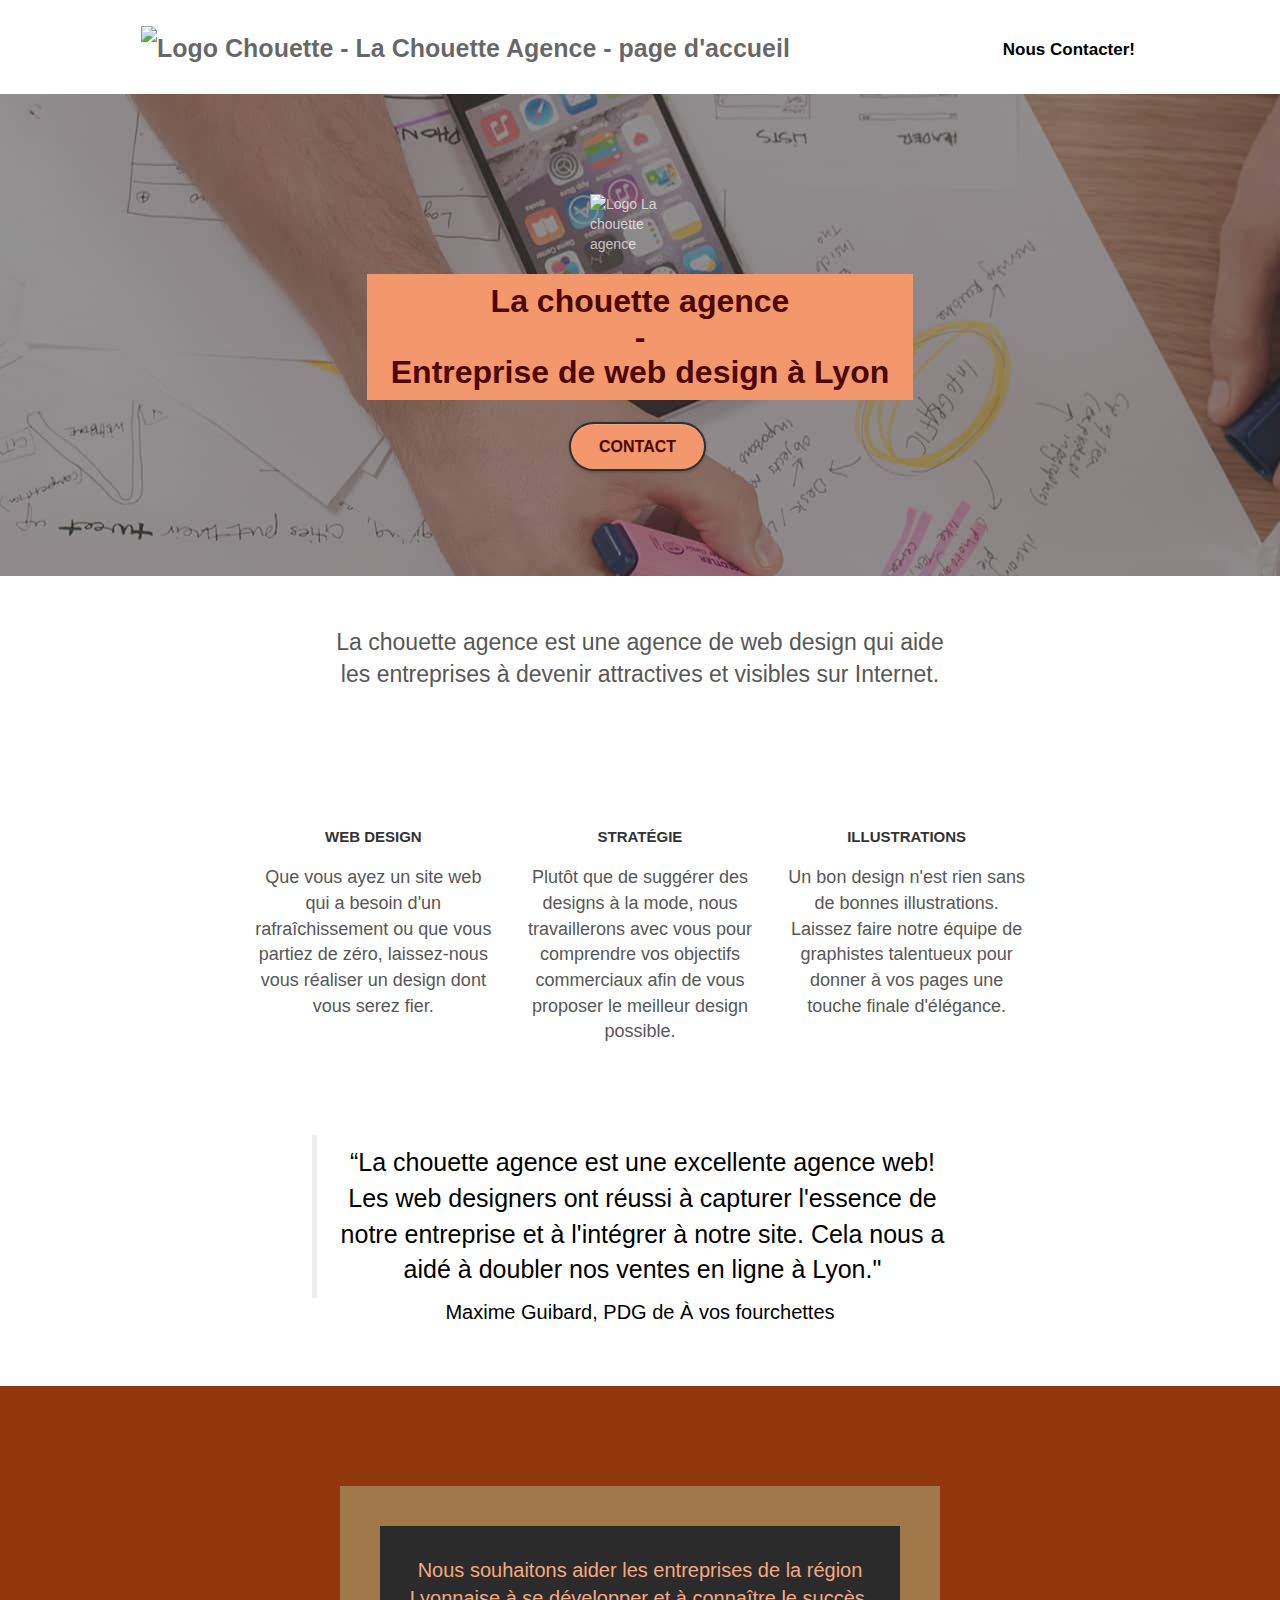
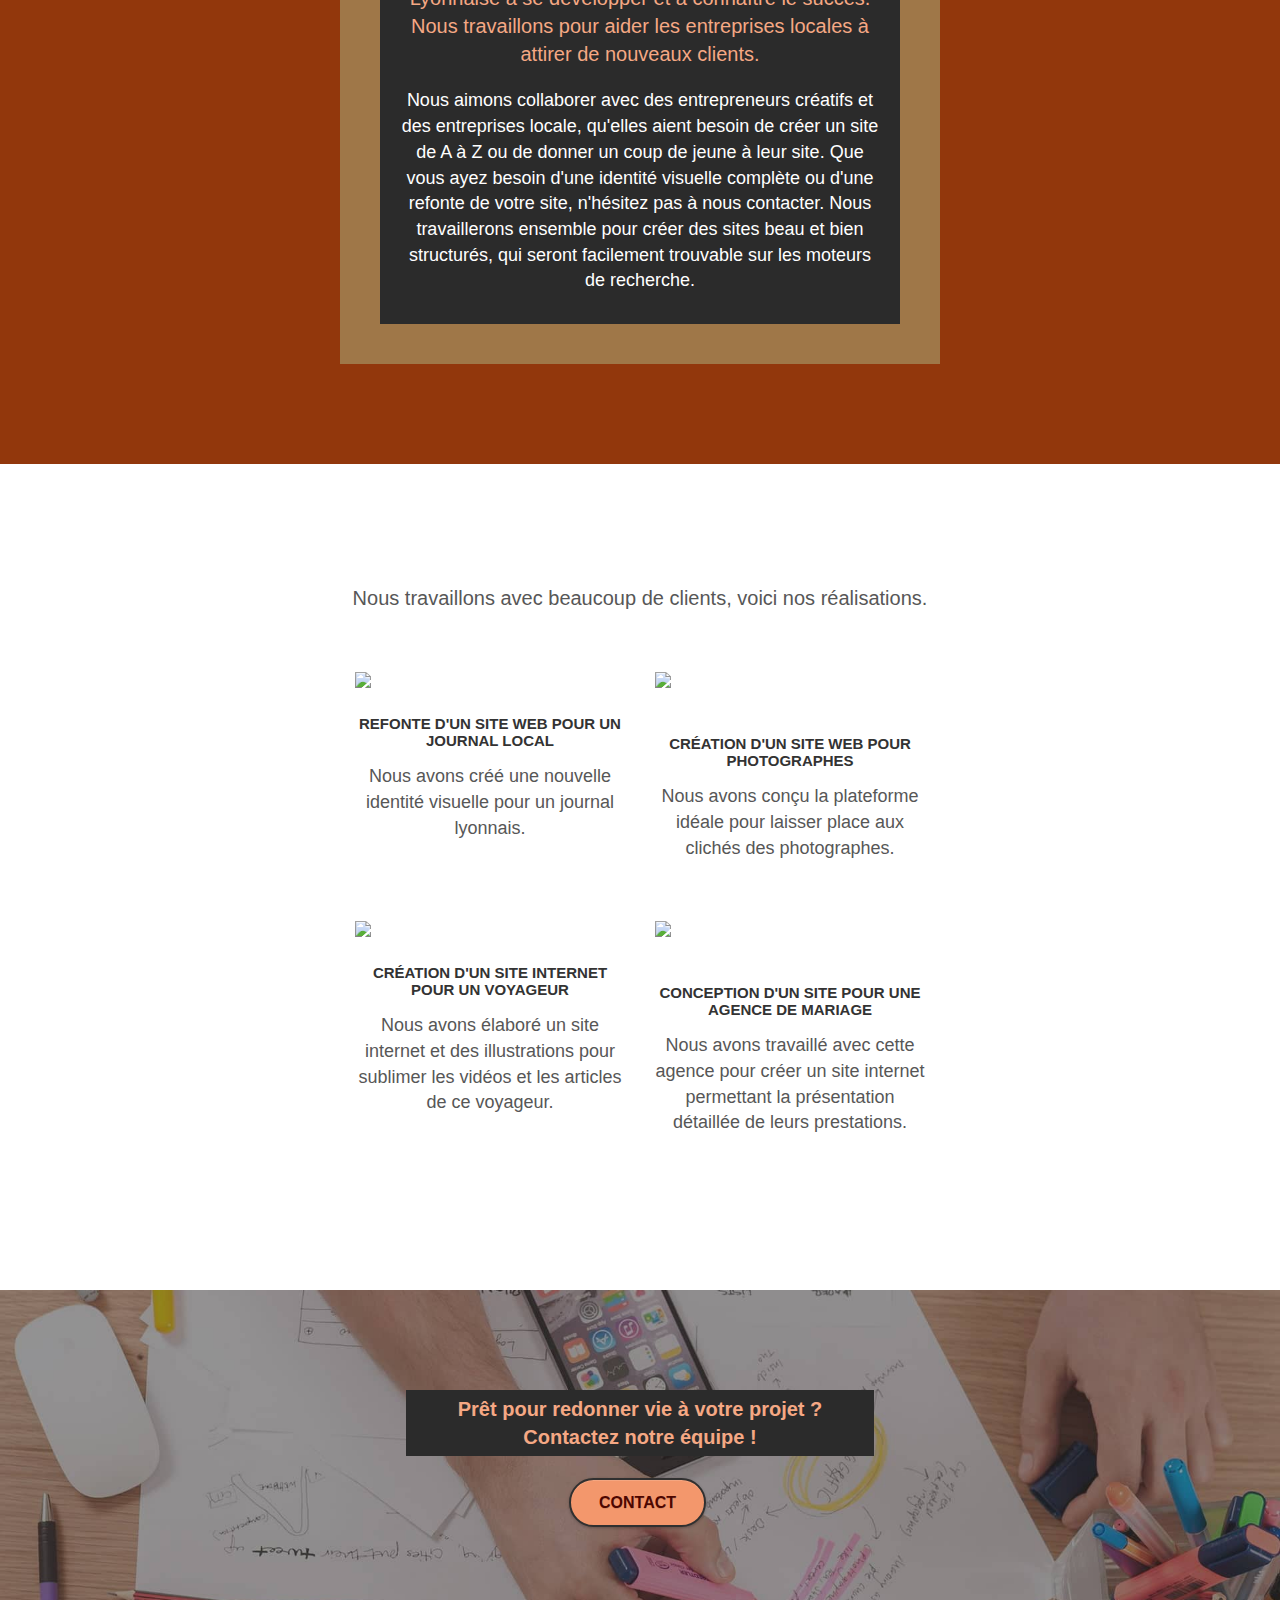
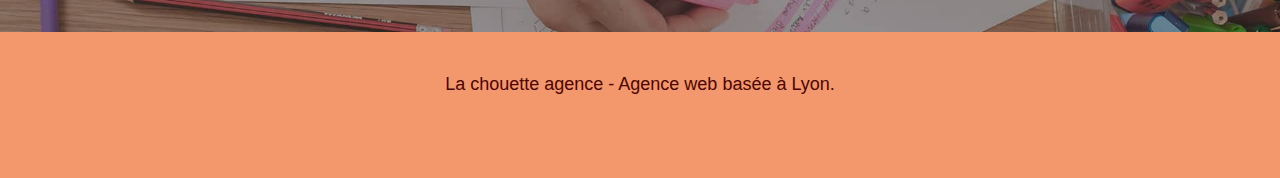
==== commit 297213be: "suppression lien superflux" ====
--- a/index.html
+++ b/index.html
@@ -164,8 +164,7 @@
 							Nous souhaitons aider les entreprises de la région Lyonnaise à se développer et à connaître le succès. Nous travaillons pour aider les entreprises locales à attirer de nouveaux clients.
 						</h2>
 						<p class="text-center white">
-							Nous aimons collaborer avec des entrepreneurs créatifs et des entreprises locale, qu'elles aient besoin de créer un site de A à Z ou de donner un coup de jeune à leur site. Que vous ayez besoin d'une identité visuelle complète ou d'une refonte de votre site, n'hésitez pas à nous contacter. Nous travaillerons ensemble pour créer des sites beau et bien structurés, qui seront facilement trouvable sur les moteurs de recherche. <br><br>
-							<a class="link-contrast" href="contact.html">Contactez notre équipe</a>
+							Nous aimons collaborer avec des entrepreneurs créatifs et des entreprises locale, qu'elles aient besoin de créer un site de A à Z ou de donner un coup de jeune à leur site. Que vous ayez besoin d'une identité visuelle complète ou d'une refonte de votre site, n'hésitez pas à nous contacter. Nous travaillerons ensemble pour créer des sites beau et bien structurés, qui seront facilement trouvable sur les moteurs de recherche.
 						</p>
 					</div>
 				</div>
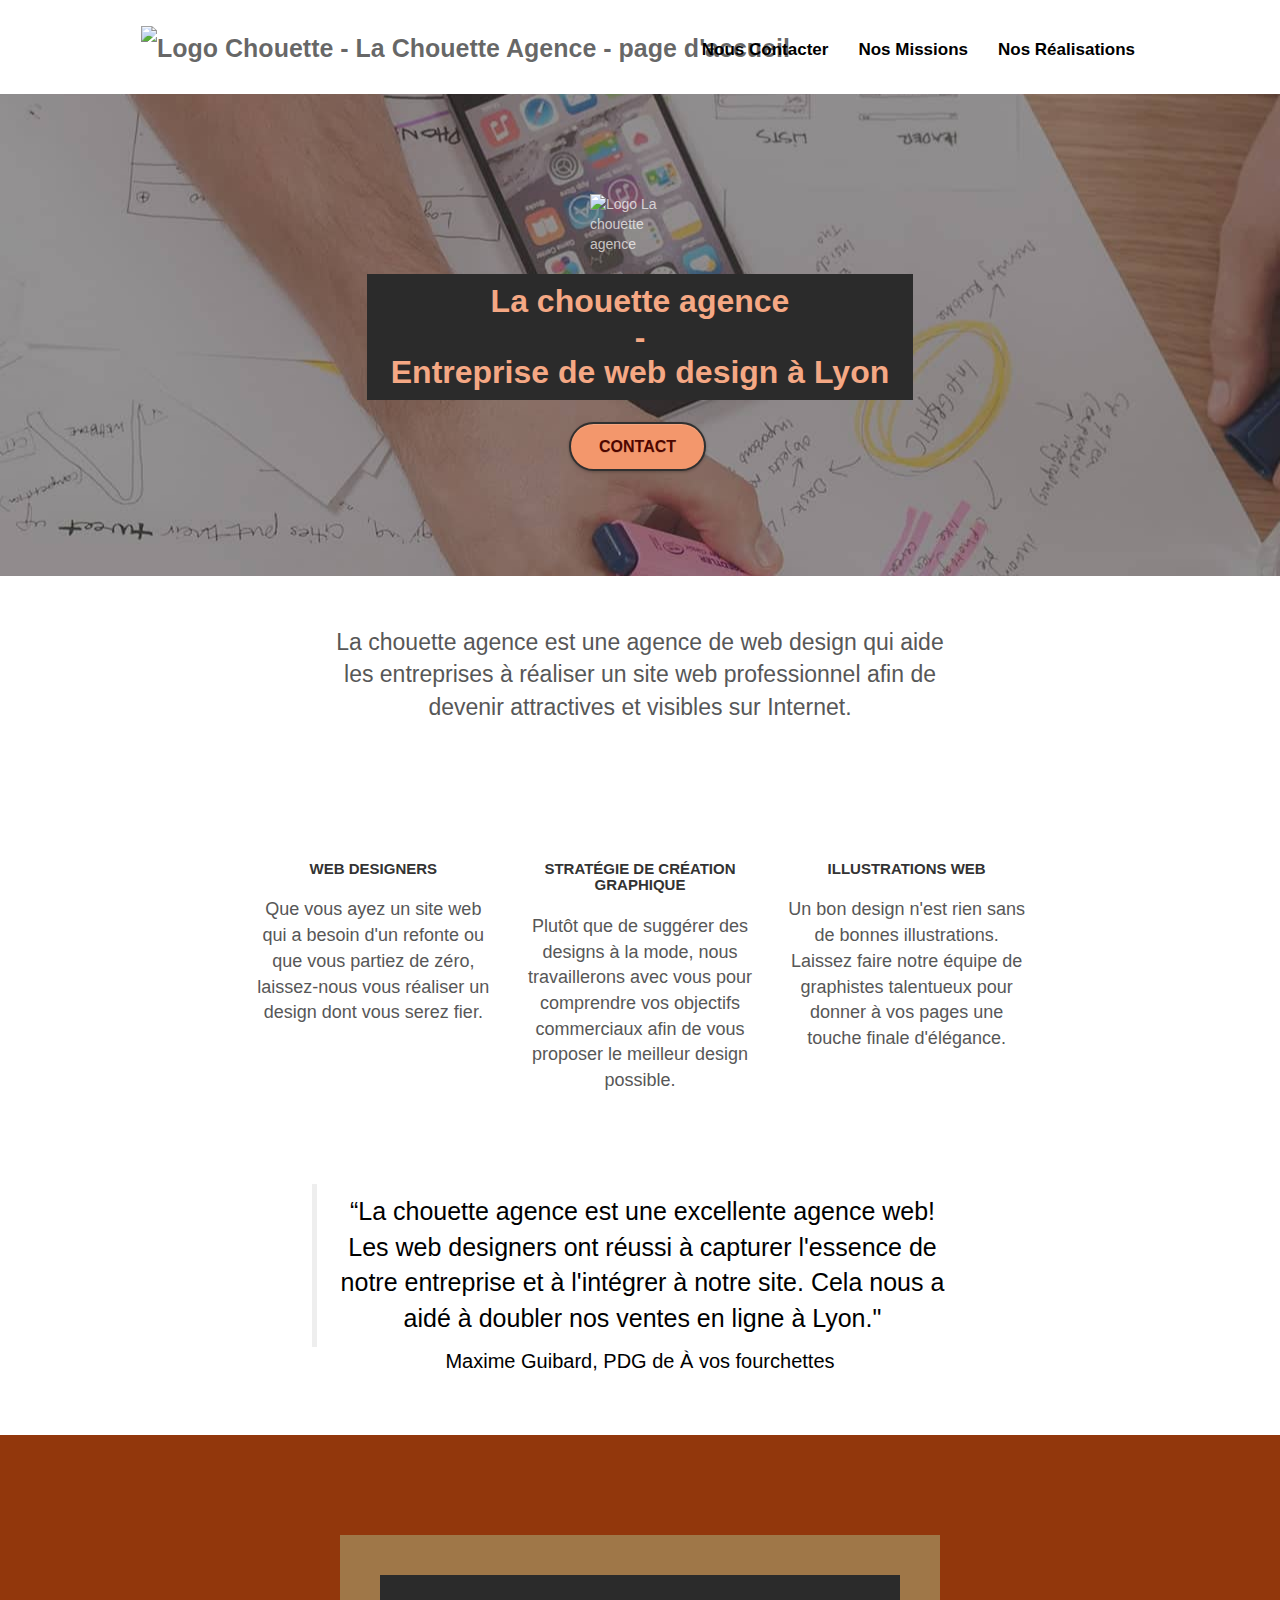
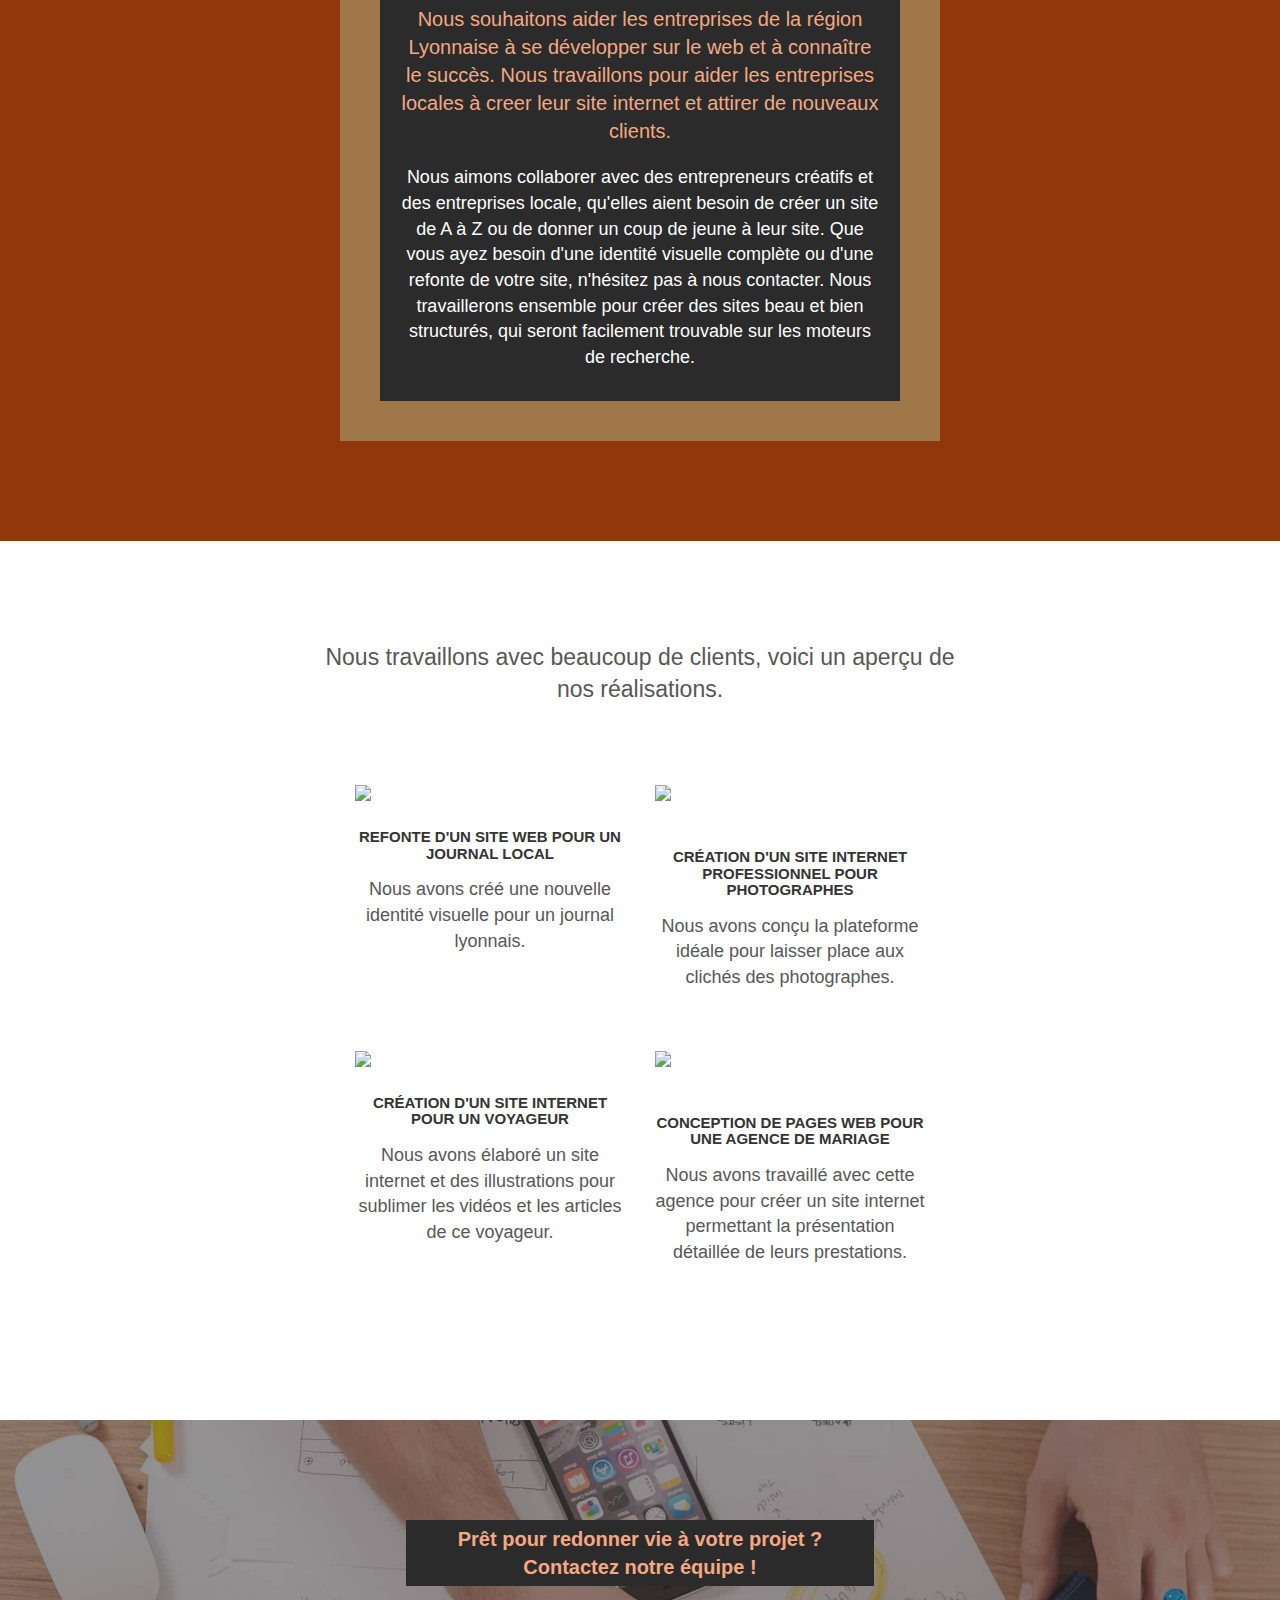
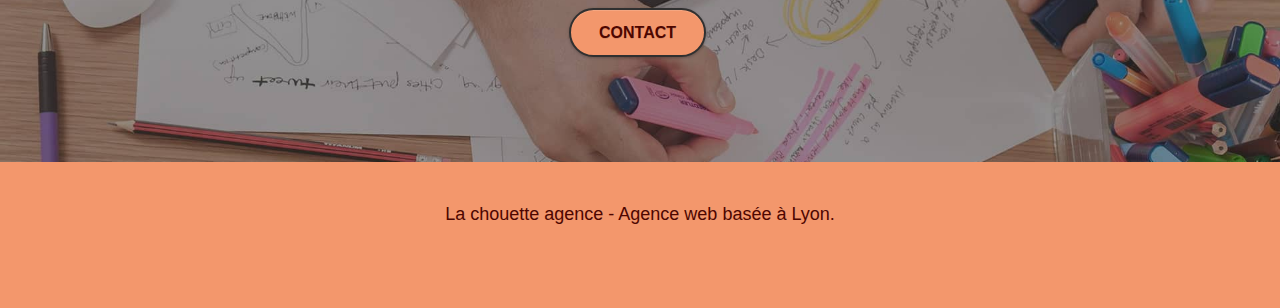
==== commit 3134da0a: "contrast tweak" ====
--- a/index.html
+++ b/index.html
@@ -13,7 +13,6 @@
     <title>La Chouette Agence | Entreprise de Web design à Lyon</title>
 	<meta name="description" content="Entreprise de web design situé a Lyon, conception ou refonte de votre site web, La chouette agence apporte son expertise aux entreprises et vous accompagne dans votre stratégie de création graphique de site web.">
     
-	<link rel="canonical" href="https://Docstone.github.io/La-Chouette-Agence/index.html" />
 	<!-- changement du favicon en png -->
     <link rel="shortcut icon" type="image/png" href="./img/favicon.png">
 	<link rel="stylesheet" type="text/css" href="./css/bootstrap.min.css">
@@ -68,7 +67,13 @@
 							<!-- supression list-item vide -->
 							<li>
 								<!-- renommer page contact / supression charactere unicode-->
-								<a class="nav-link" href="contact.html">Nous Contacter!</a>
+								<a class="nav-link" href="contact.html">Nous Contacter</a>
+							</li>
+							<li>
+								<a class="nav-link" href="#mission">Nos Missions</a>
+							</li>
+							<li>
+								<a class="nav-link" href="#réalisation"">Nos Réalisations</a>
 							</li>
 						</ul>
 					</div>
@@ -83,8 +88,8 @@
 				<div class="row tight-width-whitespace">
 					<div class="col-sm-12">
 						<img src="img/logo.png" class="logo center-block image-resize-mode" width="100" alt="Logo La chouette agence"/>
-						<div class="bgc-title title-container">
-							<h1 class="text-center text-contrast title-width">La chouette agence<br>-<br>Entreprise de web design à Lyon</h1>
+						<div class="bgc-black title-container">
+							<h1 class="text-center text-contrast-light title-width">La chouette agence<br>-<br>Entreprise de web design à Lyon</h1>
 						</div>
 						<div class="text-center">
 							<a href="contact.html" class="btn btn-lg btn-clean btn-rd cta-hero btn-atomic-tangerine" id="cta-hero">Contact</a>
@@ -101,7 +106,7 @@
 				<div class="row">
 					<div class="col-sm-12 text-center">
 						<!-- replaced img with h2 -->
-						<h2 class="title">La chouette agence est une agence de web design qui aide les entreprises à devenir attractives et visibles sur Internet.</h2>
+						<h2 id="mission" class="title">La chouette agence est une agence de web design qui aide les entreprises à réaliser un site web professionnel afin de devenir attractives et visibles sur Internet.</h2>
 					</div>
 				</div>
 				<div class="row voffset-lg med-width-whitespace">
@@ -110,10 +115,10 @@
 							<span class="et-icon-browser sm-shadow icon-dark-slate-blue icons icon-lg"></span>
 						</div>
 						<h3 class="mg-md text-center">
-							Web design
+							Web designers
 						</h3>
 						<p class="text-center ">
-							Que vous ayez un site web qui a besoin d'un rafraîchissement ou que vous partiez de zéro, laissez-nous vous réaliser un design dont vous serez fier.
+							Que vous ayez un site web qui a besoin d'un refonte ou que vous partiez de zéro, laissez-nous vous réaliser un design dont vous serez fier.
 						</p>
 					</div>
 					<div class="col-sm-4">
@@ -121,7 +126,7 @@
 							<span class="et-icon-presentation sm-shadow icon-dark-slate-blue icons icon-lg"></span>
 						</div>
 						<h3 class="mg-md text-center">
-							Stratégie
+							Stratégie de création graphique
 						</h3>
 						<p class="text-center ">
 							Plutôt que de suggérer des designs à la mode, nous travaillerons avec vous pour comprendre vos objectifs commerciaux afin de vous proposer le meilleur design possible.<br>
@@ -132,7 +137,7 @@
 							<span class="et-icon-edit sm-shadow icon-dark-slate-blue icons icon-lg"></span>
 						</div>
 						<h3 class="mg-md text-center">
-							Illustrations
+							Illustrations Web
 						</h3>
 						<p class="text-center ">
 							Un bon design n'est rien sans de bonnes illustrations. Laissez faire notre équipe de graphistes talentueux pour donner à vos pages une touche finale d'élégance.
@@ -161,7 +166,7 @@
 				<div class="row tight-width-whitespace black-background">
 					<div class="col-sm-12 bgc-black">
 						<h2 class="mg-md text-center text-contrast-light">
-							Nous souhaitons aider les entreprises de la région Lyonnaise à se développer et à connaître le succès. Nous travaillons pour aider les entreprises locales à attirer de nouveaux clients.
+							Nous souhaitons aider les entreprises de la région Lyonnaise à se développer sur le web et à connaître le succès. Nous travaillons pour aider les entreprises locales à creer leur site internet et attirer de nouveaux clients.
 						</h2>
 						<p class="text-center white">
 							Nous aimons collaborer avec des entrepreneurs créatifs et des entreprises locale, qu'elles aient besoin de créer un site de A à Z ou de donner un coup de jeune à leur site. Que vous ayez besoin d'une identité visuelle complète ou d'une refonte de votre site, n'hésitez pas à nous contacter. Nous travaillerons ensemble pour créer des sites beau et bien structurés, qui seront facilement trouvable sur les moteurs de recherche.
@@ -176,13 +181,13 @@
 		<div class="bloc bgc-white bg-lines-h2-bg bg-repeat l-bloc" id="bloc-4-portfolio">
 			<div class="container bloc-lg">
 				<div class="row">
-					<div class="col-sm-12 text-center">
-						<h2>Nous travaillons avec beaucoup de clients, voici nos réalisations.</h2>
+					<div id="réalisation" class="col-sm-12 text-center">
+						<h2 class="title">Nous travaillons avec beaucoup de clients, voici un aperçu de nos réalisations.</h2>
 					</div>
 				</div>
 				<div class="row tight-width-whitespace portfolio-row">
 					<div class="col-sm-6 pad-bot">
-						<a href="#" data-lightbox="img/1-LG.jpg" class="focused" data-gallery-id="gallery-1" data-caption="Refonte d'un site web pour un journal local" data-frame="snapshot-lb"><img src="img/1.jpg" alt="Refonte d'un site web pour journal" class="img-responsive portfolio-thumb" /></a>
+						<a href="#" data-lightbox="img/1-LG.jpg" class="focused" data-gallery-id="gallery-1" data-caption="Refonte d'un site web pour un journal local" data-frame="snapshot-lb"><img src="img/1.jpg" alt="Magazines empilés" class="img-responsive portfolio-thumb" /></a>
 						<h3 class="mg-tp text-center">
 							Refonte d'un site web pour un journal local
 						</h3>
@@ -191,9 +196,9 @@
 						</p>
 					</div>
 					<div class="col-sm-6 pad-bot">
-						<a href="#" data-lightbox="img/2-LG.jpg" class="focused" data-gallery-id="gallery-1" data-caption="Création d'un site web pour photographes" data-frame="snapshot-lb"><img src="img/2.jpg" class="img-responsive portfolio-thumb" alt="Création d'un site web pour photographes" /></a>
-						<h3 class="mg-tp text-center">
-							Création d'un site web pour photographes
+						<a href="#" data-lightbox="img/2-LG.jpg" class="focused" data-gallery-id="gallery-1" data-caption="Création d'un site web pour photographes" data-frame="snapshot-lb"><img src="img/2.jpg" class="img-responsive portfolio-thumb" alt="une femme prennant une photo avec un appareil professionnel" /></a>
+						<h3 class="mg-tp text-center">
+							Création d'un site internet professionnel pour photographes
 						</h3>
 						<p class="text-center">
 							Nous avons conçu la plateforme idéale pour laisser place aux clichés des photographes.
@@ -202,7 +207,7 @@
 				</div>
 				<div class="row tight-width-whitespace portfolio-row">
 					<div class="col-sm-6 pad-bot">
-						<a href="#" data-lightbox="img/3-LG.jpg" class="focused" data-gallery-id="gallery-1" data-caption="Création d'un site internet pour un voyageur" data-frame="snapshot-lb"><img src="img/3.jpg" class="img-responsive portfolio-thumb" alt="Création d'un site web pour voyageur"/></a>
+						<a href="#" data-lightbox="img/3-LG.jpg" class="focused" data-gallery-id="gallery-1" data-caption="Création d'un site internet pour un voyageur" data-frame="snapshot-lb"><img src="img/3.jpg" class="img-responsive portfolio-thumb" alt="Materiel de photographie exposé"/></a>
 						<h3 class="mg-tp text-center">
 							Création d'un site internet pour un voyageur
 						</h3>
@@ -211,9 +216,9 @@
 						</p>
 					</div>
 					<div class="col-sm-6 pad-bot">
-						<a href="#" data-lightbox="img/4-LG.jpg" class="focused"	data-gallery-id="gallery-1" data-caption="Conception d'un site pour une agence de mariage" data-frame="snapshot-lb"><img src="img/4.jpg" class="img-responsive portfolio-thumb" alt="Création d'un site web pour agence de mariage" /></a>
-						<h3 class="mg-tp text-center">
-							Conception d'un site pour une agence de mariage
+						<a href="#" data-lightbox="img/4-LG.jpg" class="focused"	data-gallery-id="gallery-1" data-caption="Conception d'un site pour une agence de mariage" data-frame="snapshot-lb"><img src="img/4.jpg" class="img-responsive portfolio-thumb" alt="Planning d'un marriage avec different materiaux de papeterie etalé sur une table" /></a>
+						<h3 class="mg-tp text-center">
+							Conception de pages web pour une agence de mariage
 						</h3>
 						<p class="text-center">
 							Nous avons travaillé avec cette agence pour créer un site internet permettant la présentation détaillée de leurs prestations.
